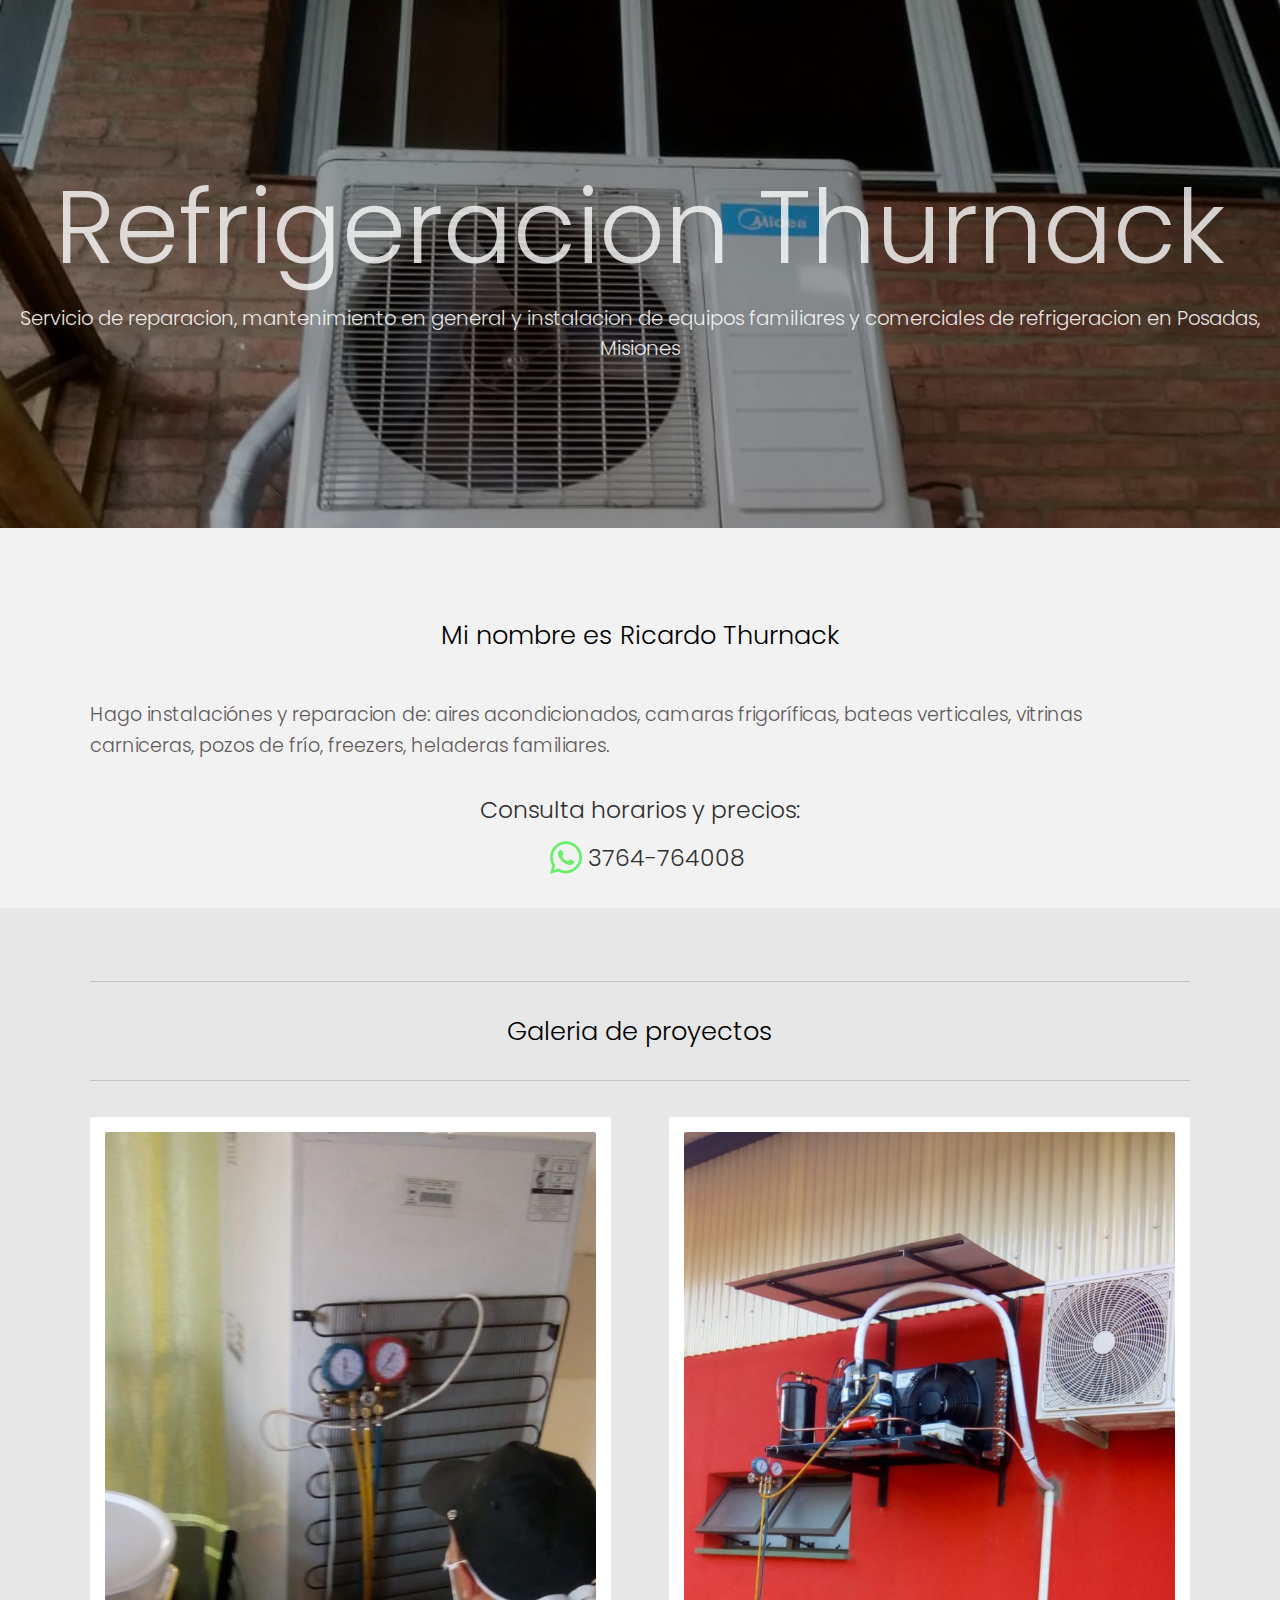
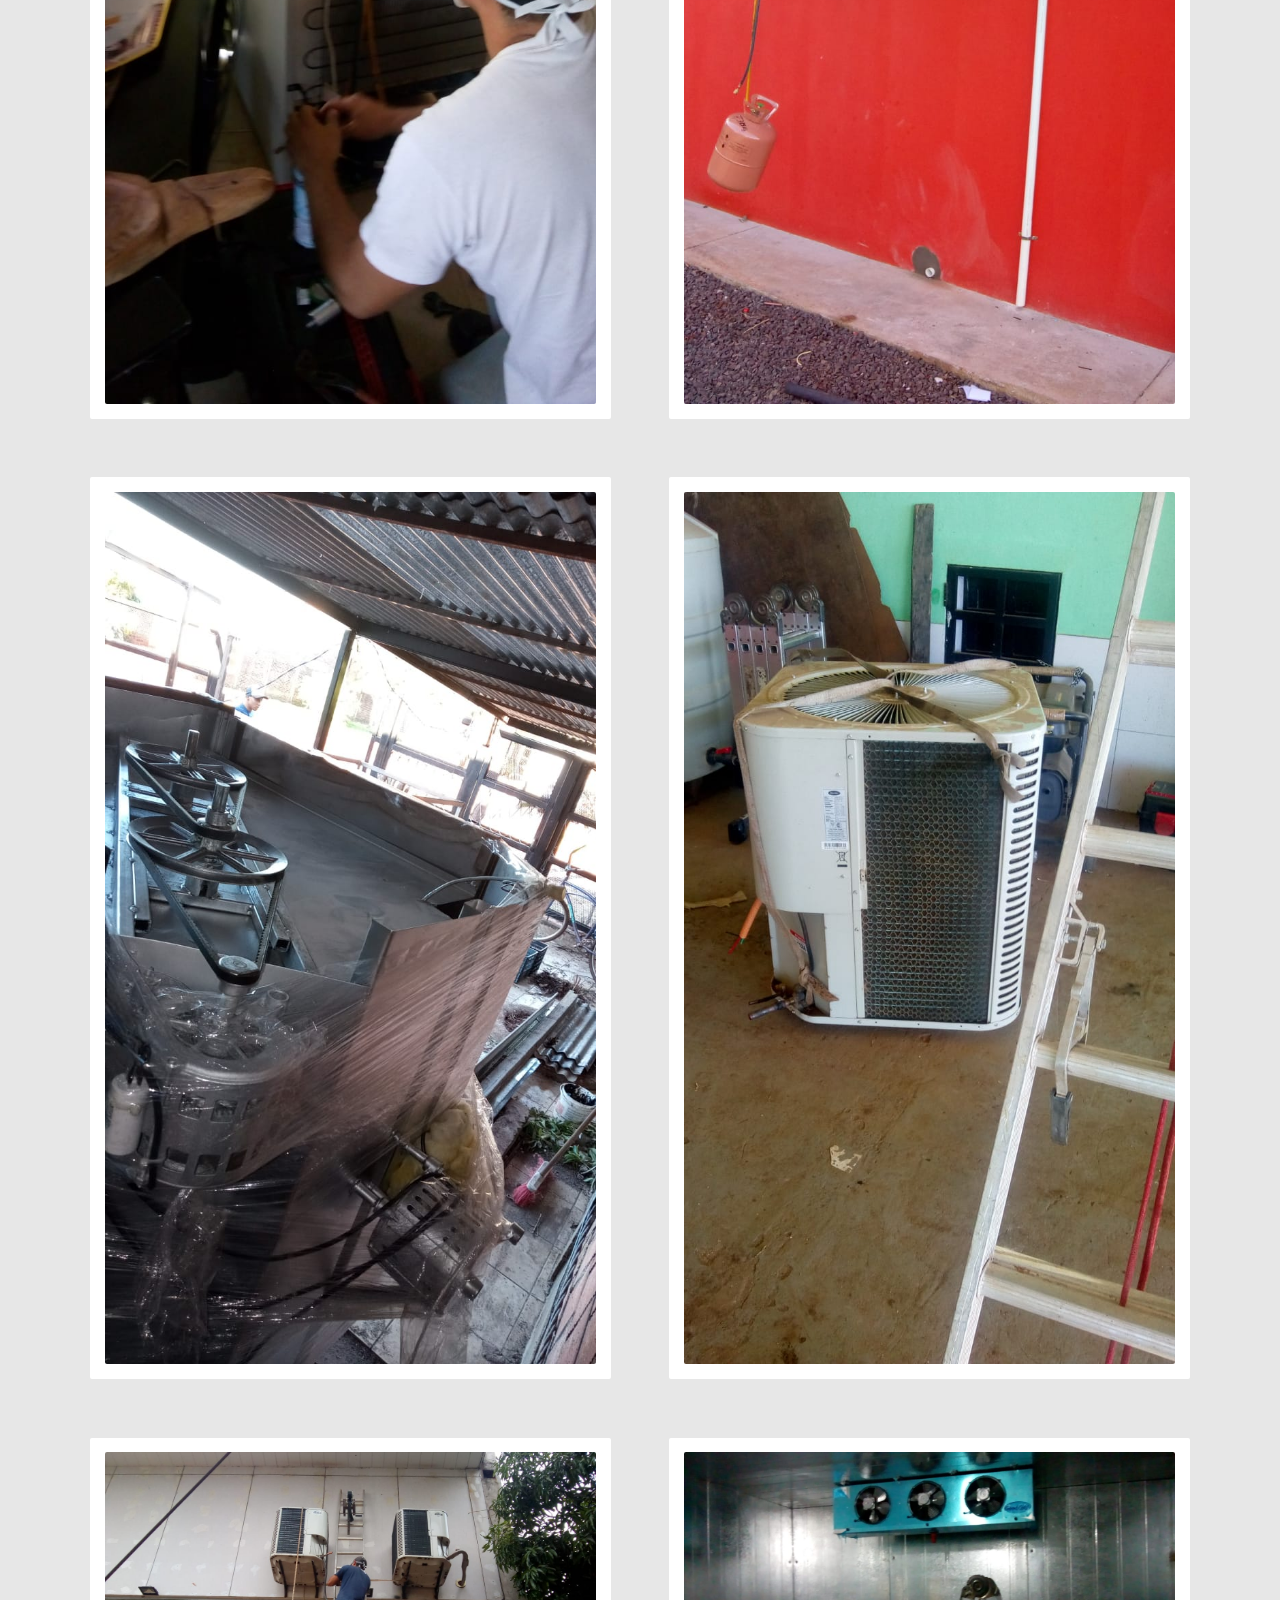
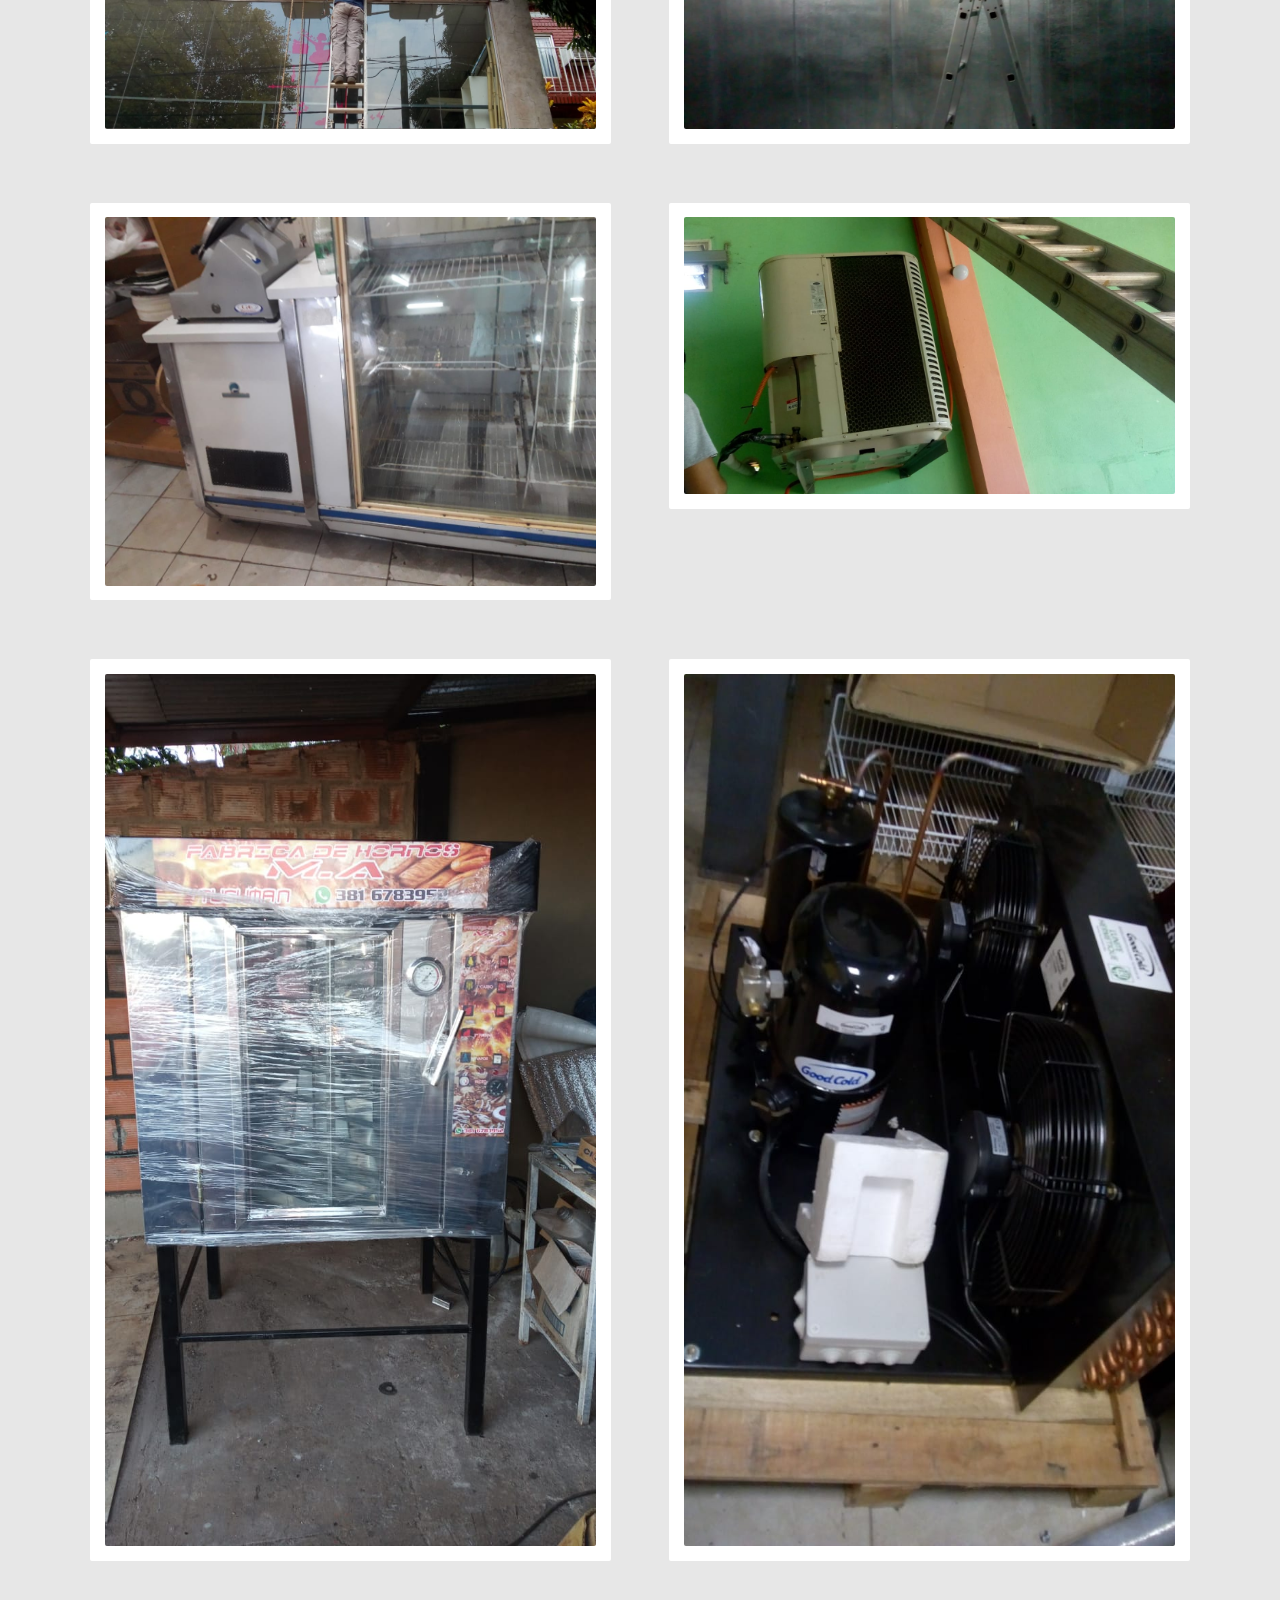
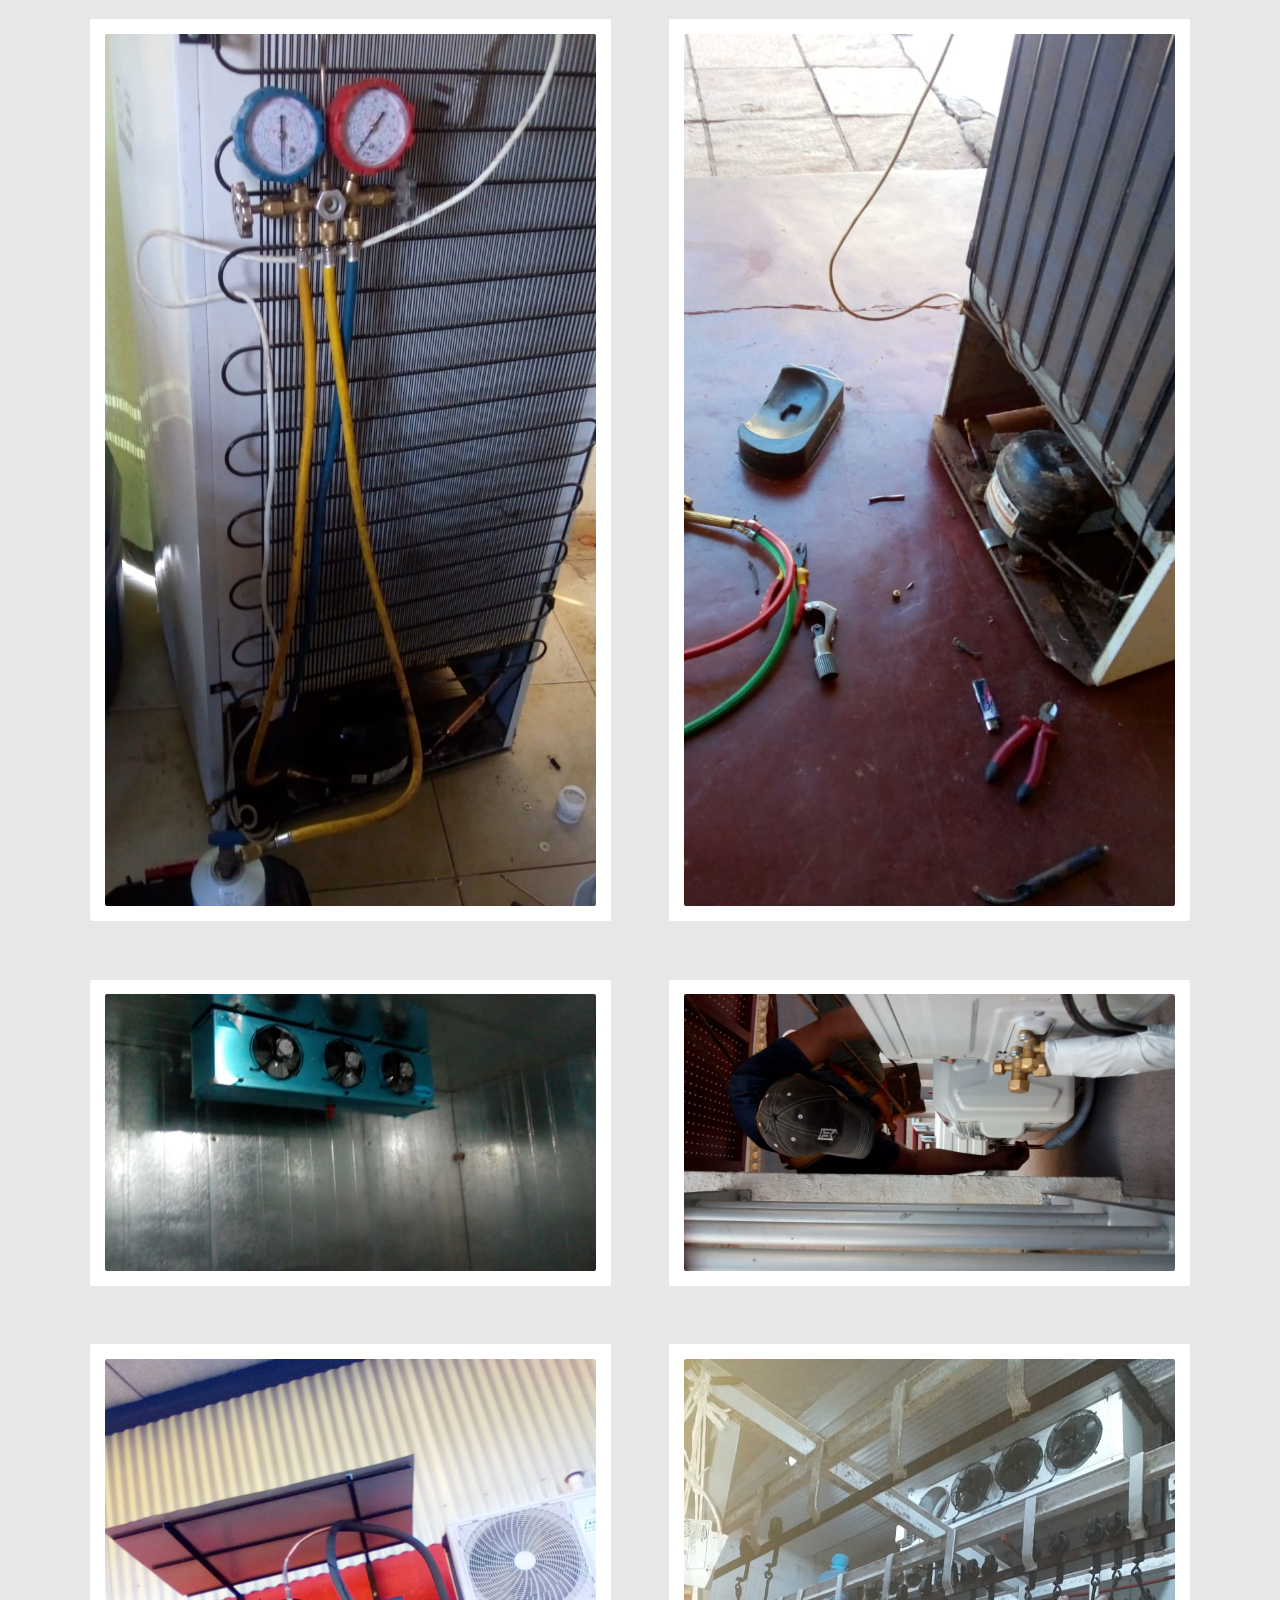
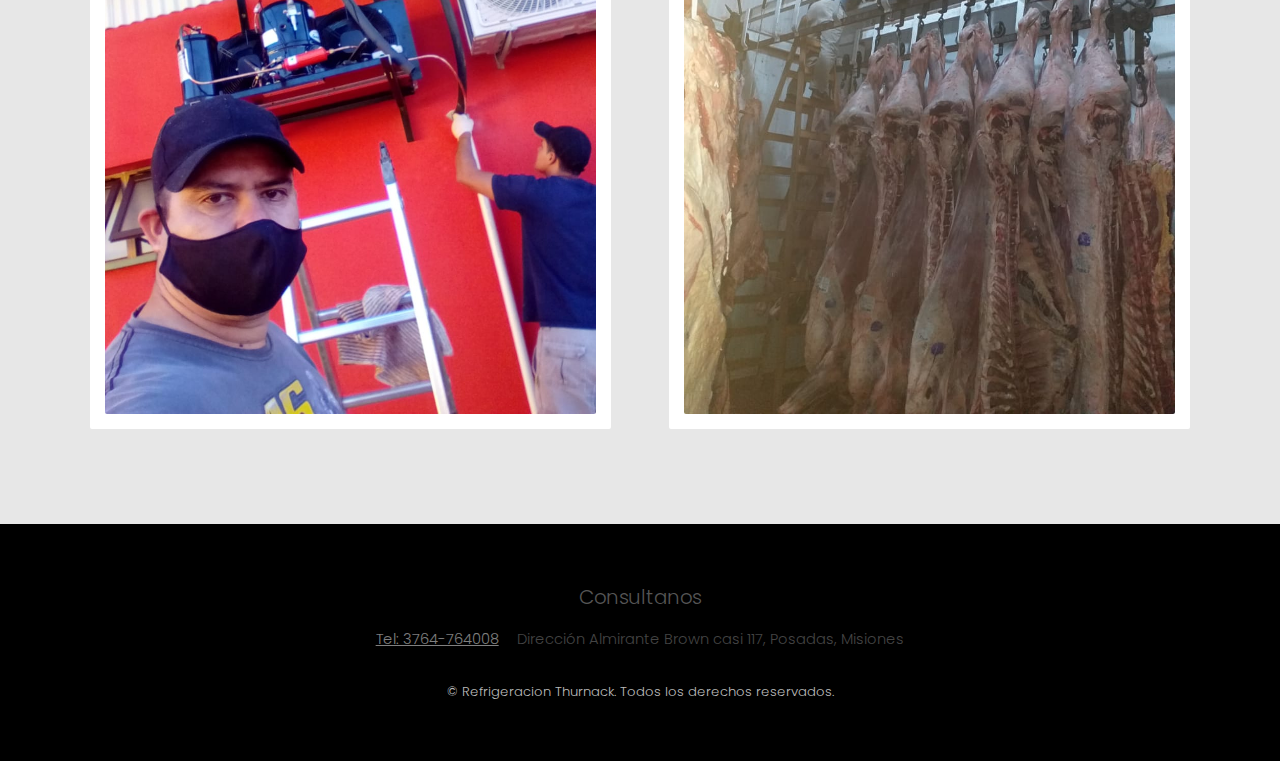
==== index.html @ 6d04e647 "Updated introduction contact styling" ====
<!DOCTYPE HTML>
<html lang="es">

<head>
	<title>Refrigeracion Thurnack - Reparacion de aires acondicionados, freezers, camaras frigorificas y equipos de
		refrigeracion</title>
	<meta charset="utf-8" />
	<meta name="viewport" content="width=device-width, initial-scale=1" />
	<link rel="stylesheet" href="assets/css/main.css" />
</head>

<body>

	<!-- Banner -->
	<section class="banner full">
		<article>
			<div class="inner">
				<header>
					<h2>Refrigeracion Thurnack</h2>
					<h3>Servicio de reparacion, mantenimiento en general y instalacion de equipos familiares y
						comerciales de refrigeracion en Posadas,
						Misiones</h3>
				</header>
			</div>
		</article>
	</section>

	<!-- Introduction -->
	<section id="introduction" class="wrapper style2">
		<div class="inner intro">
			<!-- <h2>¿Quien soy y que hago?</h2> -->
			<h2>Mi nombre es Ricardo Thurnack</h2>
			<p>Hago instalaciónes y reparacion de: aires acondicionados, camaras frigoríficas, bateas
				verticales, vitrinas carniceras, pozos de frío,
				freezers, heladeras familiares.</p>

			<div id="contact-intro">
				<p>Consulta horarios y precios:</p>
				<a href="tel:+54-376-476-4008">
					<img src="images/whatsappgreen.svg" width="32" alt=""> 3764-764008</a>
			</div>
		</div>
	</section>

	<!-- One -->


	<!-- Three -->
	<section id="three" class="wrapper style2">
		<div class="inner">
			<header class="align-center">
				<hr>
				<h2>Galeria de proyectos</h2>
				<hr>
			</header>
			<div class="gallery">

				<div>
					<div class="image fit">
						<img src="images/gallery/2.jpeg" alt="">
					</div>
				</div>

				<div>
					<div class="image fit">
						<img src="images/gallery/10.jpeg" alt="">
					</div>
				</div>

				<div>
					<div class="image fit">
						<img src="images/gallery/1.jpeg" alt="">
					</div>
				</div>

				<div>
					<div class="image fit">
						<img src="images/gallery/6.jpeg" alt="">
					</div>
				</div>

				<div>
					<div class="image fit">
						<img src="images/gallery/3.jpeg" alt="">
					</div>
				</div>

				<div>
					<div class="image fit">
						<img src="images/gallery/4.jpeg" alt="">
					</div>
				</div>

				<div>
					<div class="image fit">
						<img src="images/gallery/5.jpeg" alt="">
					</div>
				</div>

				<div>
					<div class="image fit">
						<img src="images/gallery/9.jpeg" alt="">
					</div>
				</div>

				<div>
					<div class="image fit">
						<img src="images/gallery/7.jpeg" alt="">
					</div>
				</div>

				<div>
					<div class="image fit">
						<img src="images/gallery/12.jpeg" alt="">
					</div>
				</div>

				<div>
					<div class="image fit">
						<img src="images/gallery/13.jpeg" alt="">
					</div>
				</div>

				<div>
					<div class="image fit">
						<img src="images/gallery/14.jpeg" alt="">
					</div>
				</div>

				<div>
					<div class="image fit">
						<img src="images/gallery/11.jpeg" alt="">
					</div>
				</div>

				<div>
					<div class="image fit">
						<img src="images/gallery/16.jpeg" alt="">
					</div>
				</div>

				<div>
					<div class="image fit">
						<img src="images/gallery/15.jpeg" alt="">
					</div>
				</div>

				<div>
					<div class="image fit">
						<img src="images/gallery/8.jpeg" alt="">
					</div>
				</div>

			</div>
		</div>
	</section>


	<!-- Footer -->
	<footer id="footer">
		<div class="container">
			<h3>Consultanos</h3>
			<ul class="icons">
				<li><a href="tel:+54-376-476-4008">Tel: 3764-764008</a></li>
				<!--<li><a href="mailto:email@fakeemail.com">email@fakeemail.com</a></li>-->
				<li>Dirección Almirante Brown casi 117, Posadas, Misiones</li>
			</ul>
		</div>
		<div class="copyright">
			&copy; Refrigeracion Thurnack. Todos los derechos reservados.
		</div>
	</footer>

	<!-- Scripts -->
	<script src="assets/js/jquery.min.js"></script>
	<script src="assets/js/jquery.scrollex.min.js"></script>
	<script src="assets/js/skel.min.js"></script>
	<script src="assets/js/util.js"></script>
	<!-- <script src="assets/js/main.js"></script> -->

</body>

</html>
---- assets/css/main.css ----
@charset "UTF-8";
@import url(https://fonts.googleapis.com/css?family=Poppins:300,400,500,600,700);
a,
article,
body,
center,
div,
footer,
h1,
h2,
h3,
h4,
h5,
h6,
header,
html,
img,
li,
p,
section,
ul {
    margin: 0;
    padding: 0;
    border: 0;
    font-size: 100%;
    font: inherit;
    vertical-align: baseline;
}
article,
footer,
header,
section {
    display: block;
}
body {
    line-height: 1;
}
ul {
    list-style: none;
}
body {
    -webkit-text-size-adjust: none;
}
*,
:after,
:before {
    -moz-box-sizing: border-box;
    -webkit-box-sizing: border-box;
    box-sizing: border-box;
}
.container {
    margin-left: auto;
    margin-right: auto;
}
.container.\31 25\25 {
    width: 100%;
    max-width: 100rem;
    min-width: 80rem;
}
.container.\37 5\25 {
    width: 60rem;
}
.container.\35 0\25 {
    width: 40rem;
}
.container.\32 5\25 {
    width: 20rem;
}
.container {
    width: 80rem;
}
@media screen and (max-width: 1680px) {
    .container.\31 25\25 {
        width: 100%;
        max-width: 100rem;
        min-width: 80rem;
    }
    .container.\37 5\25 {
        width: 60rem;
    }
    .container.\35 0\25 {
        width: 40rem;
    }
    .container.\32 5\25 {
        width: 20rem;
    }
    .container {
        width: 80rem;
    }
}
@media screen and (max-width: 1280px) {
    .container.\31 25\25 {
        width: 100%;
        max-width: 81.25rem;
        min-width: 65rem;
    }
    .container.\37 5\25 {
        width: 48.75rem;
    }
    .container.\35 0\25 {
        width: 32.5rem;
    }
    .container.\32 5\25 {
        width: 16.25rem;
    }
    .container {
        width: 65rem;
    }
}
@media screen and (max-width: 980px) {
    .container.\31 25\25 {
        width: 100%;
        max-width: 112.5%;
        min-width: 90%;
    }
    .container.\37 5\25 {
        width: 67.5%;
    }
    .container.\35 0\25 {
        width: 45%;
    }
    .container.\32 5\25 {
        width: 22.5%;
    }
    .container {
        width: 90%;
    }
}
@media screen and (max-width: 736px) {
    .container.\31 25\25 {
        width: 100%;
        max-width: 112.5%;
        min-width: 90%;
    }
    .container.\37 5\25 {
        width: 67.5%;
    }
    .container.\35 0\25 {
        width: 45%;
    }
    .container.\32 5\25 {
        width: 22.5%;
    }
    .container {
        width: 90% !important;
    }
}
@media screen and (max-width: 480px) {
    .container.\31 25\25 {
        width: 100%;
        max-width: 112.5%;
        min-width: 90%;
    }
    .container.\37 5\25 {
        width: 67.5%;
    }
    .container.\35 0\25 {
        width: 45%;
    }
    .container.\32 5\25 {
        width: 22.5%;
    }
    .container {
        width: 90% !important;
    }
}
body {
    -ms-overflow-style: scrollbar;
}
@media screen and (max-width: 480px) {
    body,
    html {
        min-width: 320px;
    }
}
body {
    background: #fff;
}
html {
    font-size: 13pt;
}
@media screen and (max-width: 1680px) {
    html {
        font-size: 11pt;
    }
}
@media screen and (max-width: 1280px) {
    html {
        font-size: 11pt;
    }
}
@media screen and (max-width: 980px) {
    html {
        font-size: 12pt;
    }
}
@media screen and (max-width: 736px) {
    html {
        font-size: 12pt;
    }
}
@media screen and (max-width: 480px) {
    html {
        font-size: 12pt;
    }
}
body {
    background-color: #fff;
    color: #444;
}
body {
    font-family: Poppins, sans-serif;
    font-weight: 300;
    font-size: 1rem;
    line-height: 1.65;
}
a {
    text-decoration: underline;
}
a:hover {
    text-decoration: none;
}
p {
    margin: 0 0 2rem 0;
}
h1,
h2,
h3,
h4,
h5,
h6 {
    font-weight: 300;
    line-height: 1.5;
    margin: 0 0 1rem 0;
}
h1 a,
h2 a,
h3 a,
h4 a,
h5 a,
h6 a {
    color: inherit;
    text-decoration: none;
}
h2 {
    font-size: 1.75rem;
}
h3 {
    font-size: 1.35rem;
}
h4 {
    font-size: 1.1rem;
}
h5 {
    font-size: 0.9rem;
}
h6 {
    font-size: 0.7rem;
}
hr {
    border: 0;
    border-bottom: solid 1px;
    margin: 2rem 0;
}
.align-center {
    text-align: center;
}
a {
    color: #8a4680;
}
h1,
h2,
h3,
h4,
h5,
h6 {
    color: #555;
}
hr {
    border-bottom-color: rgba(144, 144, 144, 0.25);
}
.box {
    margin-bottom: 2rem;
    background: #fff;
}
.box .image.fit {
    margin: 0;
    border-radius: 0;
}
.box .image.fit img {
    border-radius: 0;
}
.box header h2 {
    margin-bottom: 2rem;
}
.box header p {
    text-transform: uppercase;
    font-size: 0.75rem;
    font-weight: 300;
    margin: 0 0 0.25rem 0;
    padding: 0 0 0.75rem 0;
    letter-spacing: 0.25rem;
}
.box header p:after {
    content: "";
    position: absolute;
    margin: auto;
    right: 0;
    bottom: 0;
    left: 0;
    width: 50%;
    height: 1px;
    background-color: rgba(0, 0, 0, 0.125);
}
.box .content {
    padding: 3rem;
}
.box > :last-child,
.box > :last-child > :last-child,
.box > :last-child > :last-child > :last-child {
    margin-bottom: 0;
}
.box.alt {
    border: 0;
    border-radius: 0;
    padding: 0;
}
@media screen and (max-width: 736px) {
    .box .content {
        padding: 2rem;
    }
}
.box {
    border-color: rgba(144, 144, 144, 0.25);
}
::-webkit-input-placeholder {
    opacity: 1;
}
:-moz-placeholder {
    opacity: 1;
}
::-moz-placeholder {
    opacity: 1;
}
:-ms-input-placeholder {
    opacity: 1;
}
::-webkit-input-placeholder {
    color: #bbb !important;
}
:-moz-placeholder {
    color: #bbb !important;
}
::-moz-placeholder {
    color: #bbb !important;
}
:-ms-input-placeholder {
    color: #bbb !important;
}
.image {
    border-radius: 2px;
    border: 0;
    display: inline-block;
    position: relative;
}
.image img {
    border-radius: 2px;
    display: block;
}
.image.fit {
    display: block;
    margin: 0 0 2rem 0;
    width: 100%;
}
.image.fit img {
    width: 100%;
}
.image.main {
    display: block;
    margin: 0 0 3rem 0;
    width: 100%;
}
.image.main img {
    width: 100%;
}
ul {
    list-style: disc;
    margin: 0 0 2rem 0;
    padding-left: 1rem;
}
ul li {
    padding-left: 0.5rem;
}
ul.alt {
    list-style: none;
    padding-left: 0;
}
ul.alt li {
    border-top: solid 1px;
    padding: 0.5rem 0;
}
ul.alt li:first-child {
    border-top: 0;
    padding-top: 0;
}
ul.icons {
    cursor: default;
    list-style: none;
    padding-left: 0;
}
ul.icons li {
    display: inline-block;
    padding: 0 1rem 0 0;
}
ul.icons li:last-child {
    padding-right: 0;
}
ul.alt li {
    border-top-color: rgba(144, 144, 144, 0.25);
}
header p {
    position: relative;
    margin: 0 0 1.5rem 0;
}
header h2 + p {
    font-size: 1.25rem;
    margin-top: -1rem;
}
header h3 + p {
    font-size: 1.1rem;
    margin-top: -0.8rem;
}
header h4 + p,
header h5 + p,
header h6 + p {
    font-size: 0.9rem;
    margin-top: -0.6rem;
}
header p {
    color: #bbb;
}
.wrapper {
    padding: 6rem 0 4rem 0;
    position: relative;
    margin: 0;
}
#one {
    padding: 4rem 0 4rem 0;
}
#three {
    background-color: #e7e7e7;
    padding-top: 3rem;
}
#introduction.wrapper {
    padding-bottom: 1px;
}
#contact-intro {
    padding-bottom: 2rem;
    font-size: 1.6rem;
    text-align: center;
    color: rgb(48, 46, 46);
}

#contact-intro p{
    color: rgb(48, 46, 46);
    font-size: 1.6rem;
    margin: 0;
}

#contact-intro img{
    margin: 0rem 0 0 1rem;
    position: relative;
    top: 10px;
}

#contact-intro a{
    text-decoration: none;
    color: inherit;

}

#contact-intro a:hover{
    color: dodgerblue;
}

@media screen and (max-width: 600px){
    #contact-intro{font-size: 1.4rem;}
}

@media screen and (max-width: 520px){
    #contact-intro p{font-size: 1.35rem;}
}

@media screen and (max-width: 480px){
    .inner.intro h2{font-size: 1.6rem;}
    #contact-intro p{font-size: 1.3rem;}
}

@media screen and (max-width: 400px){
    .inner.intro h2{font-size: 1.4rem;}
    #contact-intro p{font-size: 1.25rem;}
}

.inner.intro p {
    color: #5f5959;
    font-size: 1.3rem; 
}

@media screen and (max-width: 400px){
.inner.intro p {font-size: 1.15rem; }
}

.inner.intro h2 {
    text-align: center;
    margin-bottom: 3rem;
    color: #000;
}
.wrapper > .inner {
    margin: 0 auto;
    width: 80rem;
    font-size: 18px;
}
.wrapper.style1 {
    background-color: #8a4680;
    color: #e2d1df;
}
.wrapper.style1 a {
    color: #fff;
}
.wrapper.style1 h1,
.wrapper.style1 h2,
.wrapper.style1 h3,
.wrapper.style1 h4,
.wrapper.style1 h5,
.wrapper.style1 h6 {
    color: #fff;
}
.wrapper.style1 hr {
    border-bottom-color: rgba(255, 255, 255, 0.25);
}
.wrapper.style1 .box {
    border-color: rgba(255, 255, 255, 0.25);
}
.wrapper.style1 ::-webkit-input-placeholder {
    color: #d0b5cc !important;
}
.wrapper.style1 :-moz-placeholder {
    color: #d0b5cc !important;
}
.wrapper.style1 ::-moz-placeholder {
    color: #d0b5cc !important;
}
.wrapper.style1 :-ms-input-placeholder {
    color: #d0b5cc !important;
}
.wrapper.style1 ul.alt li {
    border-top-color: rgba(255, 255, 255, 0.25);
}
.wrapper.style1 header p {
    color: #d0b5cc;
}
.wrapper.style2 {
    background-color: #f2f2f2;
    color: #a6a6a6;
}
.wrapper.style2 a {
    color: #8a4680;
}
.wrapper.style2 h1,
.wrapper.style2 h2,
.wrapper.style2 h3,
.wrapper.style2 h4,
.wrapper.style2 h5,
.wrapper.style2 h6 {
    color: #000;
}
.wrapper.style2 hr {
    border-bottom-color: rgba(0, 0, 0, 0.15);
}
.wrapper.style2 .box {
    border-color: rgba(0, 0, 0, 0.15);
}
.wrapper.style2 ::-webkit-input-placeholder {
    color: #999 !important;
}
.wrapper.style2 :-moz-placeholder {
    color: #999 !important;
}
.wrapper.style2 ::-moz-placeholder {
    color: #999 !important;
}
.wrapper.style2 :-ms-input-placeholder {
    color: #999 !important;
}
.wrapper.style2 ul.alt li {
    border-top-color: rgba(0, 0, 0, 0.15);
}
.wrapper.style2 header p {
    color: #999;
}
.wrapper.style3 {
    background-color: #000;
    color: #bfbfbf;
    background-image: url(../../images/bg.jpg);
    background-size: cover;
    background-attachment: fixed;
    background-position: center;
    position: relative;
}
.wrapper.style3 a {
    color: #8a4680;
}
.wrapper.style3 h1,
.wrapper.style3 h2,
.wrapper.style3 h3,
.wrapper.style3 h4,
.wrapper.style3 h5,
.wrapper.style3 h6 {
    color: #fff;
}
.wrapper.style3 hr {
    border-bottom-color: rgba(255, 255, 255, 0.25);
}
.wrapper.style3 .box {
    border-color: rgba(255, 255, 255, 0.25);
}
.wrapper.style3 ::-webkit-input-placeholder {
    color: #999 !important;
}
.wrapper.style3 :-moz-placeholder {
    color: #999 !important;
}
.wrapper.style3 ::-moz-placeholder {
    color: #999 !important;
}
.wrapper.style3 :-ms-input-placeholder {
    color: #999 !important;
}
.wrapper.style3 ul.alt li {
    border-top-color: rgba(255, 255, 255, 0.25);
}
.wrapper.style3 header p {
    color: #999;
}
.wrapper.style3 .inner {
    position: relative;
    z-index: 2;
}
.wrapper.style3 p {
    text-transform: uppercase;
    font-size: 0.75rem;
    font-weight: 300;
    margin: 0 0 0.5rem 0;
    padding: 0 0 1rem 0;
    letter-spacing: 0.25rem;
}
.wrapper.style3 p:after {
    content: "";
    position: absolute;
    margin: auto;
    right: 0;
    bottom: 0;
    left: 0;
    width: 50%;
    height: 1px;
    background-color: rgba(255, 255, 255, 0.5);
}
.wrapper.style3:before {
    -moz-transition: opacity 3s ease;
    -webkit-transition: opacity 3s ease;
    -ms-transition: opacity 3s ease;
    transition: opacity 3s ease;
    -moz-transition-delay: 1.25s;
    -webkit-transition-delay: 1.25s;
    -ms-transition-delay: 1.25s;
    transition-delay: 1.25s;
    content: "";
    display: block;
    background-color: rgba(0, 0, 0, 0.95);
    height: 100%;
    left: 0;
    opacity: 0.75;
    position: absolute;
    top: 0;
    width: 100%;
    z-index: 1;
}
@media screen and (max-width: 1280px) {
    .wrapper > .inner {
        width: 75rem;
    }
}
@media screen and (max-width: 980px) {
    .wrapper > .inner {
        width: 90%;
    }
    .wrapper.style3 {
        background-attachment: scroll;
    }
}
@media screen and (max-width: 736px) {
    .wrapper {
        padding: 3rem 0 1rem 0;
    }
}
.grid-style {
    width: 100%;
    margin: 0 0 2.5rem 0;
    display: -moz-flex;
    display: -webkit-flex;
    display: -ms-flex;
    display: flex;
    -moz-flex-wrap: wrap;
    -webkit-flex-wrap: wrap;
    -ms-flex-wrap: wrap;
    flex-wrap: wrap;
    -moz-align-items: stretch;
    -webkit-align-items: stretch;
    -ms-align-items: stretch;
    align-items: stretch;
}
.grid-style > * {
    -moz-flex-shrink: 1;
    -webkit-flex-shrink: 1;
    -ms-flex-shrink: 1;
    flex-shrink: 1;
    -moz-flex-grow: 0;
    -webkit-flex-grow: 0;
    -ms-flex-grow: 0;
    flex-grow: 0;
}
.grid-style > * {
    width: 50%;
}
.grid-style > * {
    padding: 2rem;
    width: calc(50% + 2rem);
}
.grid-style > :nth-child(-n + 2) {
    padding-top: 0;
}
.grid-style > :nth-last-child(-n + 2) {
    padding-bottom: 0;
}
.grid-style > :nth-child(2n + 1) {
    padding-left: 0;
}
.grid-style > :nth-child(2n) {
    padding-right: 0;
}
.grid-style > :nth-child(2n),
.grid-style > :nth-child(2n + 1) {
    width: calc(50% + 0rem);
}
.grid-style .box {
    margin: 0;
}
@media screen and (max-width: 980px) {
    .grid-style > * {
        width: 100%;
    }
    .grid-style > * {
        padding: 1rem;
        width: calc(50% + 1rem);
    }
    .grid-style > :nth-child(-n + 2) {
        padding-top: 1rem;
    }
    .grid-style > :nth-last-child(-n + 2) {
        padding-bottom: 1rem;
    }
    .grid-style > :nth-child(2n + 1) {
        padding-left: 1rem;
    }
    .grid-style > :nth-child(2n) {
        padding-right: 1rem;
    }
    .grid-style > :nth-child(2n),
    .grid-style > :nth-child(2n + 1) {
        padding: 1rem;
        width: calc(100% + 2rem);
    }
    .grid-style > * {
        padding: 1rem;
        width: calc(100% + 2rem);
    }
    .grid-style > :nth-child(-n + 1) {
        padding-top: 0;
    }
    .grid-style > :nth-last-child(-n + 1) {
        padding-bottom: 0;
    }
    .grid-style > :nth-child(1n + 1) {
        padding-left: 0;
    }
    .grid-style > :nth-child(1n) {
        padding-right: 0;
    }
    .grid-style > :nth-child(1n),
    .grid-style > :nth-child(1n + 1) {
        width: calc(100% + 1rem);
    }
}
.gallery {
    width: 100%;
    margin: 2.5rem 0 2.5rem 0;
    display: -moz-flex;
    display: -webkit-flex;
    display: -ms-flex;
    display: flex;
    -moz-flex-wrap: wrap;
    -webkit-flex-wrap: wrap;
    -ms-flex-wrap: wrap;
    flex-wrap: wrap;
    -moz-align-items: stretch;
    -webkit-align-items: stretch;
    -ms-align-items: stretch;
    align-items: stretch;
}
.gallery > * {
    -moz-flex-shrink: 1;
    -webkit-flex-shrink: 1;
    -ms-flex-shrink: 1;
    flex-shrink: 1;
    -moz-flex-grow: 0;
    -webkit-flex-grow: 0;
    -ms-flex-grow: 0;
    flex-grow: 0;
}
.gallery > * {
    width: 50%;
}
.gallery > * {
    padding: 2rem;
    width: calc(50% + 2rem);
}
.gallery > :nth-child(-n + 2) {
    padding-top: 0;
}
.gallery > :nth-last-child(-n + 2) {
    padding-bottom: 0;
}
.gallery > :nth-child(2n + 1) {
    padding-left: 0;
}
.gallery > :nth-child(2n) {
    padding-right: 0;
}
.gallery > :nth-child(2n),
.gallery > :nth-child(2n + 1) {
    width: calc(50% + 0rem);
}
.gallery .image {
    background: #fff;
    padding: 1rem;
}
.gallery .image.fit {
    margin: 0;
}
@media screen and (max-width: 980px) {
    .gallery > * {
        width: 100%;
    }
    .gallery > * {
        padding: 1rem;
        width: calc(50% + 1rem);
    }
    .gallery > :nth-child(-n + 2) {
        padding-top: 1rem;
    }
    .gallery > :nth-last-child(-n + 2) {
        padding-bottom: 1rem;
    }
    .gallery > :nth-child(2n + 1) {
        padding-left: 1rem;
    }
    .gallery > :nth-child(2n) {
        padding-right: 1rem;
    }
    .gallery > :nth-child(2n),
    .gallery > :nth-child(2n + 1) {
        padding: 1rem;
        width: calc(100% + 2rem);
    }
    .gallery > * {
        padding: 1rem;
        width: calc(100% + 2rem);
    }
    .gallery > :nth-child(-n + 1) {
        padding-top: 0;
    }
    .gallery > :nth-last-child(-n + 1) {
        padding-bottom: 0;
    }
    .gallery > :nth-child(1n + 1) {
        padding-left: 0;
    }
    .gallery > :nth-child(1n) {
        padding-right: 0;
    }
    .gallery > :nth-child(1n),
    .gallery > :nth-child(1n + 1) {
        width: calc(100% + 1rem);
    }
}
@-moz-keyframes reveal-header {
    0% {
        top: -4em;
        opacity: 0;
    }
    100% {
        top: 0;
        opacity: 1;
    }
}
@-webkit-keyframes reveal-header {
    0% {
        top: -4em;
        opacity: 0;
    }
    100% {
        top: 0;
        opacity: 1;
    }
}
@-ms-keyframes reveal-header {
    0% {
        top: -4em;
        opacity: 0;
    }
    100% {
        top: 0;
        opacity: 1;
    }
}
@keyframes reveal-header {
    0% {
        top: -4em;
        opacity: 0;
    }
    100% {
        top: 0;
        opacity: 1;
    }
}
#header {
    background: rgba(0, 0, 0, 0.975);
    color: #a6a6a6;
    cursor: default;
    height: 3.25em;
    left: 0;
    line-height: 3.25em;
    position: fixed;
    text-align: right;
    top: 0;
    width: 100%;
    z-index: 10001;
}
#header > a {
    -moz-transition: color 0.2s ease-in-out;
    -webkit-transition: color 0.2s ease-in-out;
    -ms-transition: color 0.2s ease-in-out;
    transition: color 0.2s ease-in-out;
    display: inline-block;
    padding: 0 0.75em;
    color: inherit;
    text-decoration: none;
    color: #fff;
}
#header > a:hover {
    color: #f2f2f2;
}
#header > a[href="#menu"] {
    text-decoration: none;
    -webkit-tap-highlight-color: transparent;
}
#header > a[href="#menu"]:before {
    content: "";
    -moz-osx-font-smoothing: grayscale;
    -webkit-font-smoothing: antialiased;
    font-family: FontAwesome;
    font-style: normal;
    font-weight: 400;
    text-transform: none !important;
}
#header > a[href="#menu"]:before {
    margin: 0 0.5em 0 0;
}
#header > a + a[href="#menu"]:last-child {
    border-left: solid 1px rgba(0, 0, 0, 0.15);
    padding-left: 1.25em;
    margin-left: 0.5em;
}
#header > a:last-child {
    padding-right: 1.25em;
}
@media screen and (max-width: 736px) {
    #header > a {
        padding: 0 0.5em;
    }
    #header > a + a[href="#menu"]:last-child {
        padding-left: 1em;
        margin-left: 0.25em;
    }
    #header > a:last-child {
        padding-right: 1em;
    }
}
#header.alt {
    -moz-animation: none;
    -webkit-animation: none;
    -ms-animation: none;
    animation: none;
    background-color: transparent;
    box-shadow: none;
    overflow: hidden;
    position: absolute;
    top: 1.5em;
}
#header.alt h1 {
    left: 2.5em;
}
@media screen and (max-width: 980px) {
    #header {
        height: 44px;
        line-height: 44px;
    }
    #header > h1 {
        left: 1em;
    }
    #header > h1 a {
        font-size: 1em;
    }
}
@media screen and (max-width: 480px) {
    #header {
        min-width: 320px;
    }
}
.banner {
    background-color: #8a4680;
    color: #e2d1df;
    padding: 8em 0;
    position: relative;
}
.banner a {
    color: #fff;
}
.banner h1,
.banner h2,
.banner h3,
.banner h4,
.banner h5,
.banner h6 {
    color: #fff;
}
.banner hr {
    border-bottom-color: rgba(255, 255, 255, 0.25);
}
.banner.full {
    padding: 0;
    min-height: 100vh;
    height: 100vh !important;
}
.banner > article {
    background-attachment: fixed;
    background-position: center;
    background-repeat: no-repeat;
    background-size: cover;
    background-image: url(../../images/gallery/17.jpeg);
    height: 100%;
    left: 0;
    position: absolute;
    text-align: center;
    top: 0;
    width: 100%;
    z-index: 0;
}
.banner > article:after {
    content: "";
    display: block;
    width: 100%;
    height: 100%;
    position: absolute;
    top: 0;
    left: 0;
    background: #000;
    opacity: 0.35;
}
.banner > article .inner {
    position: relative;
    display: inline-block;
    vertical-align: middle;
    z-index: 1;
    top: 50%;
    transform: perspective(1px) translateY(-50%);
}
.banner > article .inner > :last-child {
    margin-bottom: 0;
}
.banner > article h2 {
    font-size: 7rem;
    margin-bottom: 0;
    color: rgba(255, 255, 255, 0.788);
    font-weight: 300;
}

.banner > article h3{
    color: rgba(255, 255, 255, 0.884);
}

.banner > article h2:after {
    display: none;
}
.banner > article p {
    color: rgba(255, 255, 255, 0.65);
    text-transform: uppercase;
    font-size: 1rem;
    font-weight: 300;
    margin: 0;
    padding-bottom: 1.75rem;
    letter-spacing: 0.25rem;
}
.banner > article p:after {
    content: "";
    position: absolute;
    margin: auto;
    right: 0;
    bottom: 0;
    left: 0;
    width: 50%;
    height: 1px;
    background-color: rgba(255, 255, 255, 0.65);
}
.banner > article a {
    color: #fff;
    text-decoration: none;
}
@media screen and (max-width: 1280px) {
    .banner.full {
        padding: 0;
        min-height: 36rem;
        height: 36rem !important;
    }
}
@media screen and (max-width: 980px) {
    .banner.full {
        padding: 0;
        min-height: 24rem;
        height: 24rem !important;
    }
    .banner > article {
        background-attachment: scroll;
    }
    .banner > article h2 {
        font-size: 4em;
    }
}
@media screen and (max-width: 736px) {
    .banner > article .inner {
        width: 90%;
    }
    .banner > article p {
        margin-bottom: 1rem;
    }
    .banner > article h2 {
        font-size: 3.5em;
    }
}
@media screen and (max-width: 700px) {
    .banner > article h2 {
        font-size: 3em;
    }
    .banner > article h3 {
        font-size: 1.1rem;
    }
}
@media screen and (max-width: 600px) {
    .banner > article h2 {
        font-size: 2.6em;
    }
}
@media screen and (max-width: 540px) {
    .banner > article h2 {
        font-size: 2.4em;
    }
    .banner > article h3 {
        font-size: 1rem;
    }
}
#main {
    padding: 4rem 0 2rem 0;
}
@media screen and (max-width: 736px) {
    #main {
        padding: 3rem 0 1rem 0;
    }
}
#footer {
    padding: 4rem 0 2rem 0;
    background: #000;
    text-align: center;
}
#footer a {
    color: rgba(255, 255, 255, 0.5);
}
#footer a:hover {
    color: #fff;
}
#footer .copyright {
    color: #bbb;
    font-size: 0.9rem;
    margin: 0 0 2rem 0;
    padding: 0;
    text-align: center;
}
@media screen and (max-width: 736px) {
    #footer {
        padding: 3rem 0 1rem 0;
    }
}
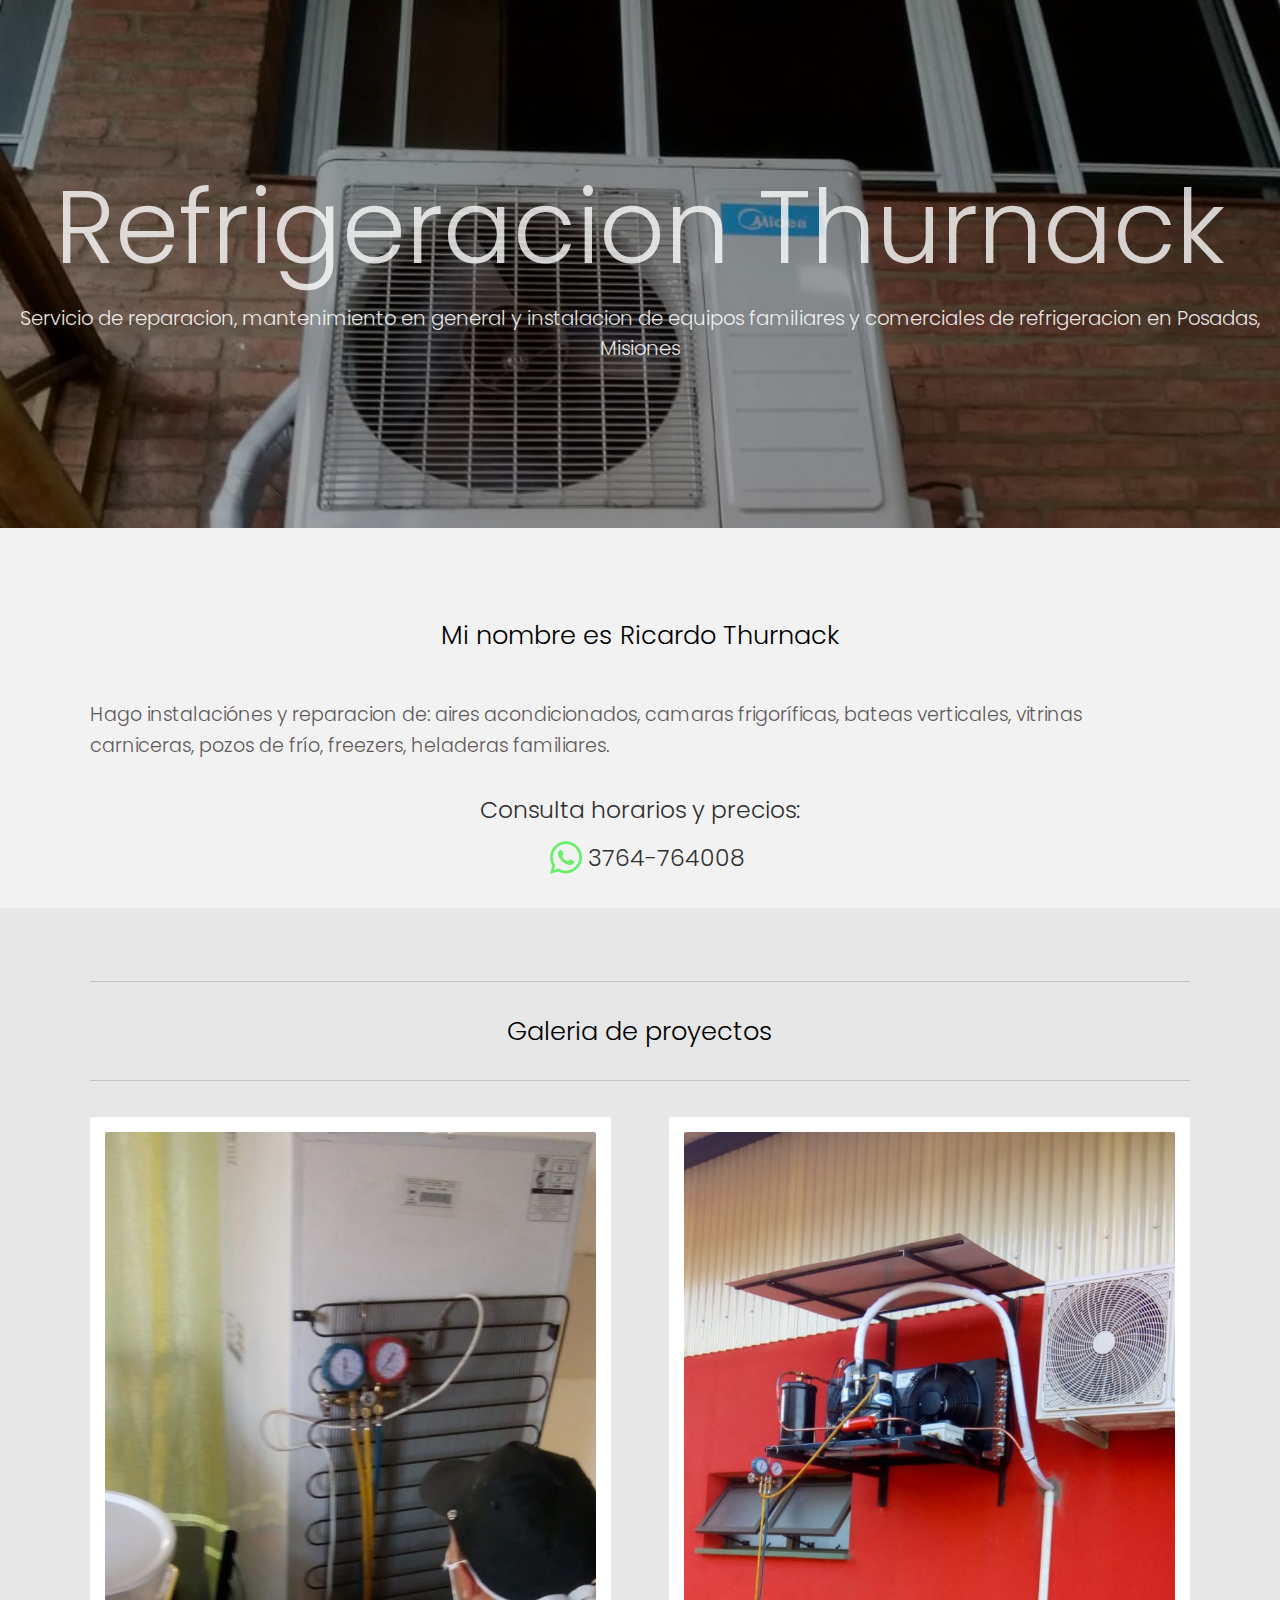
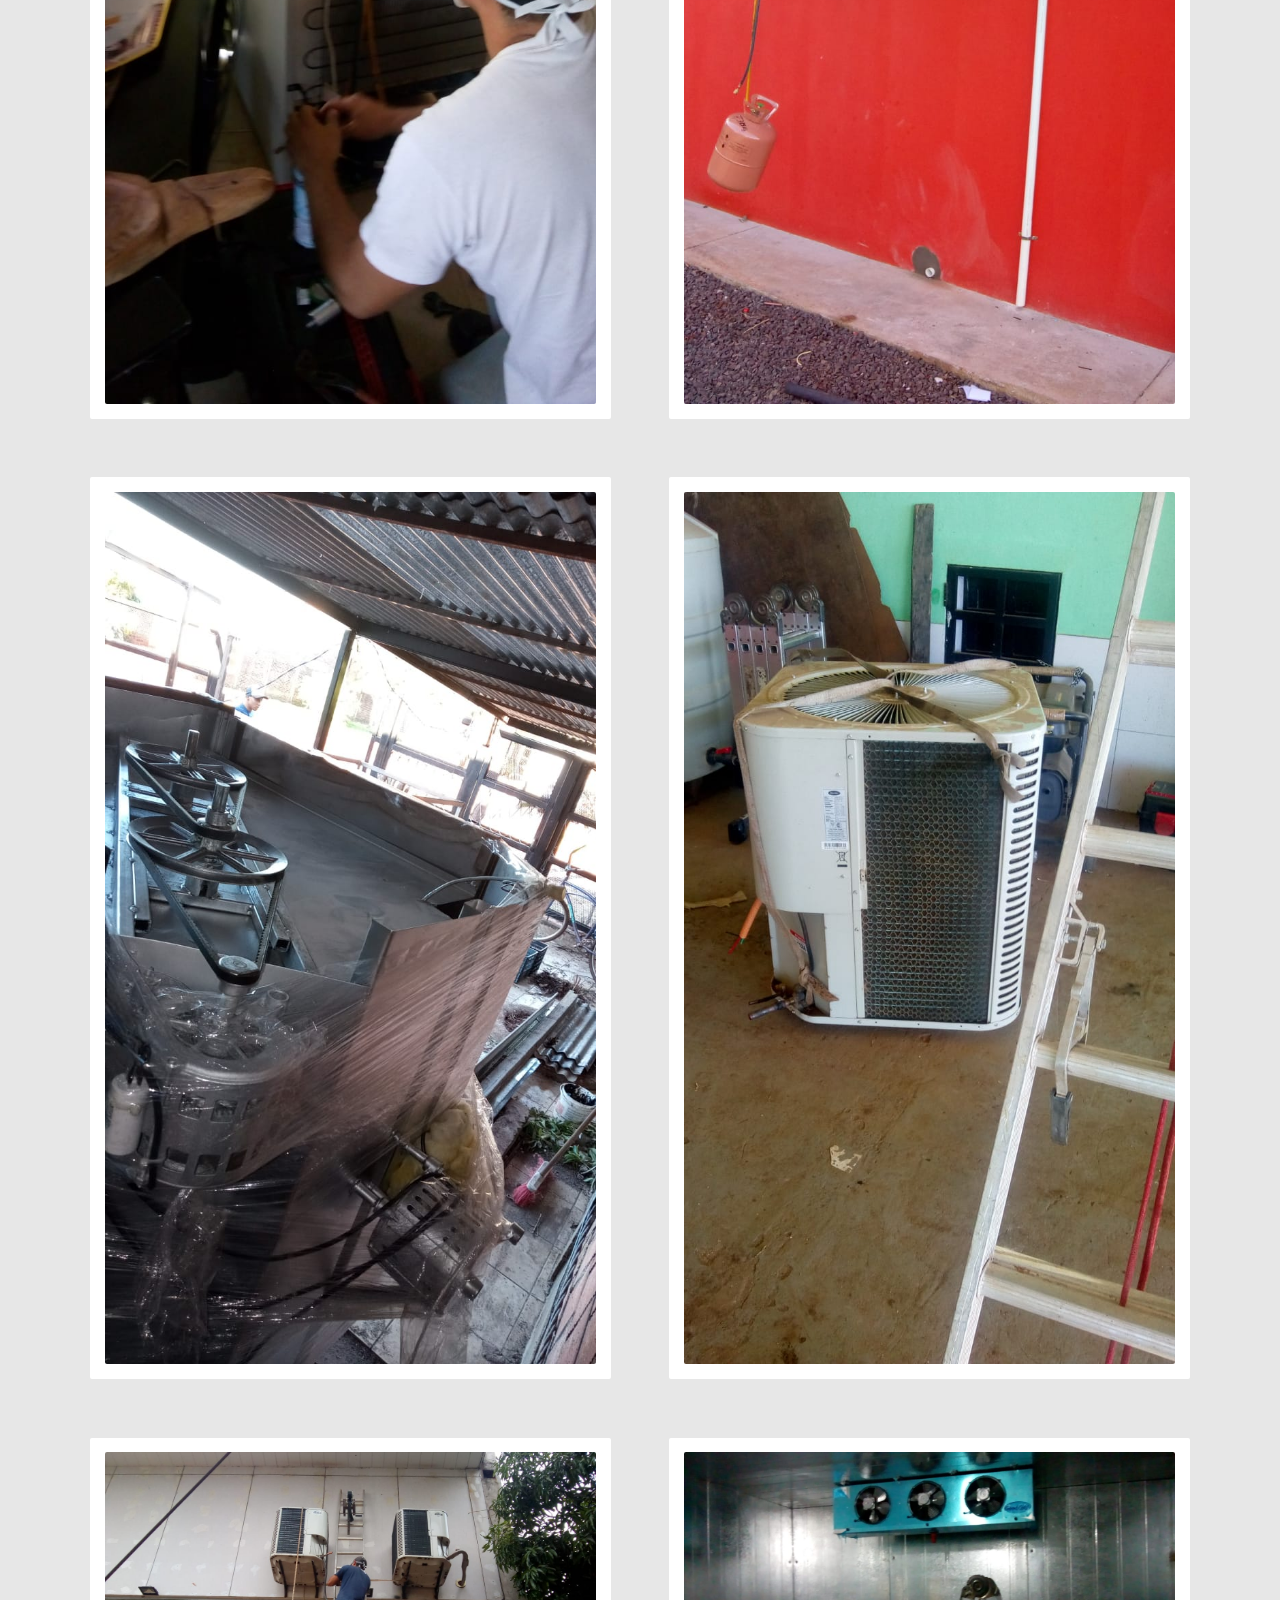
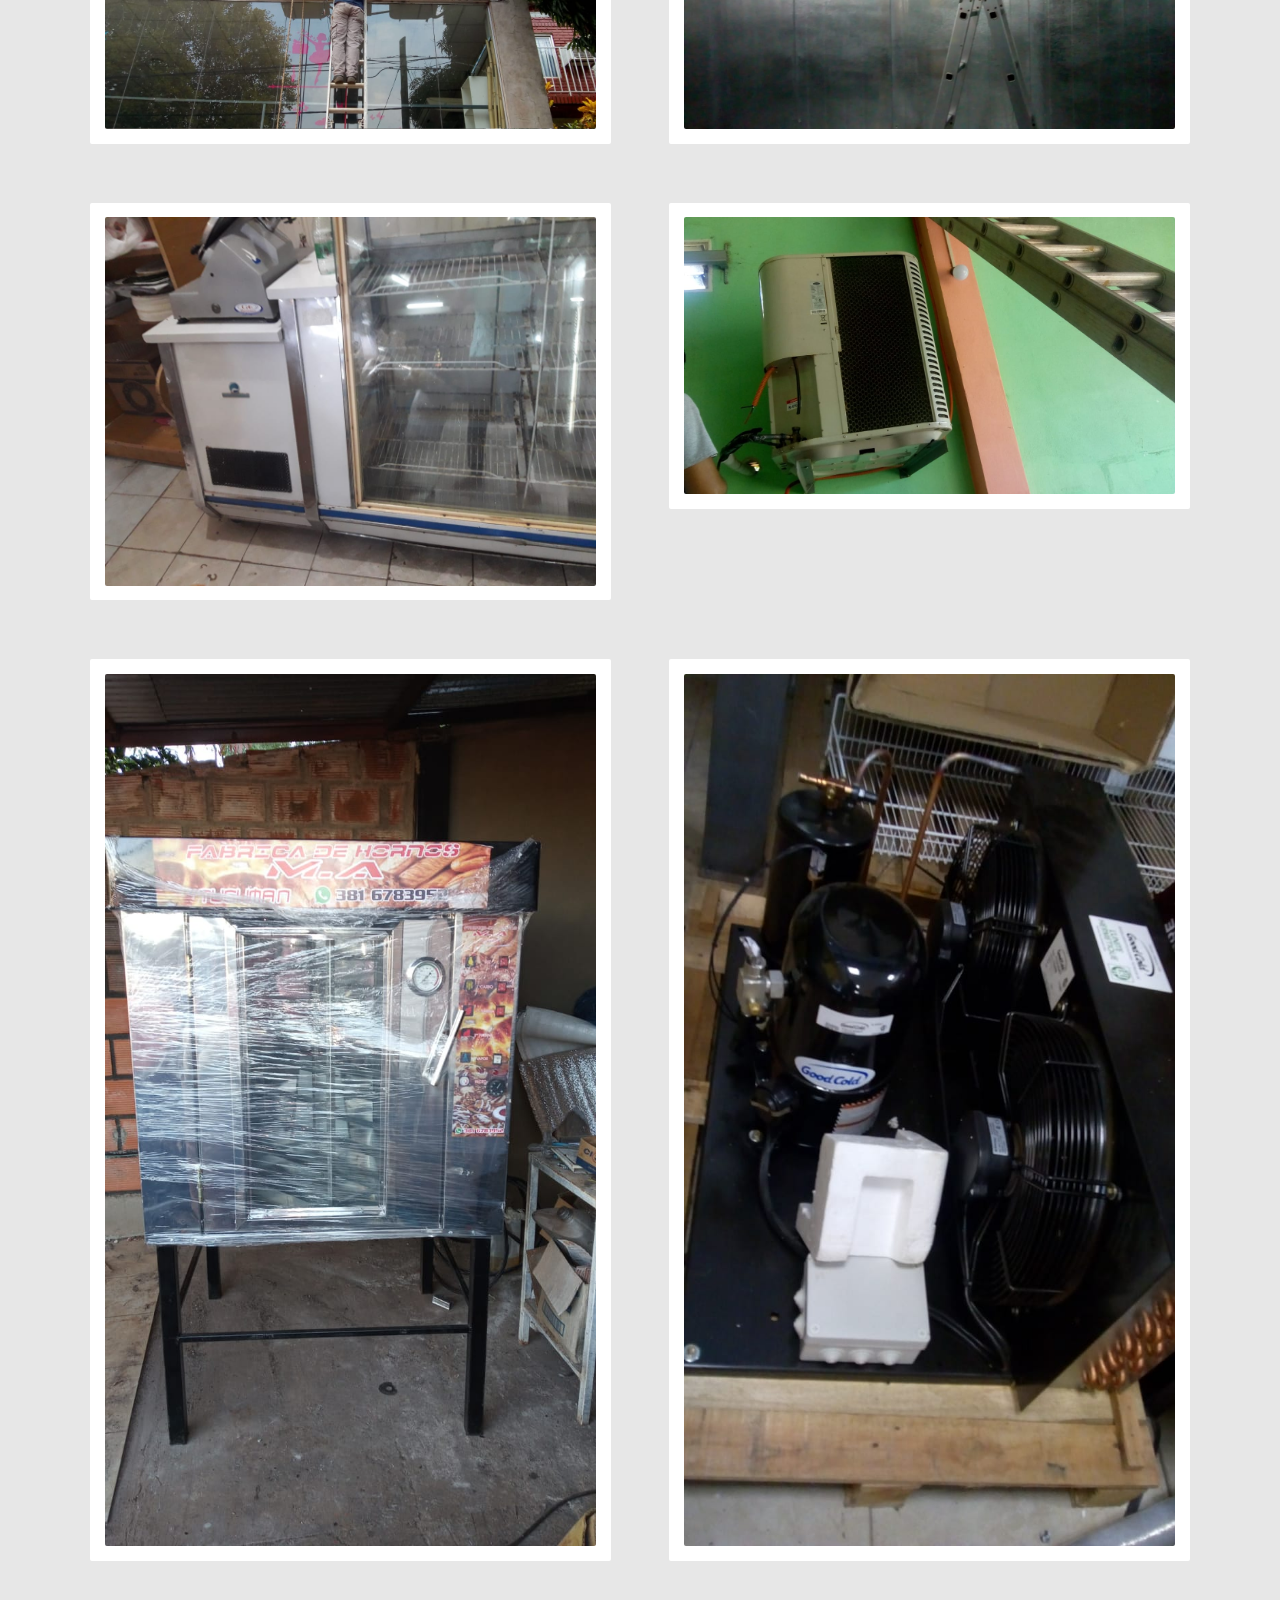
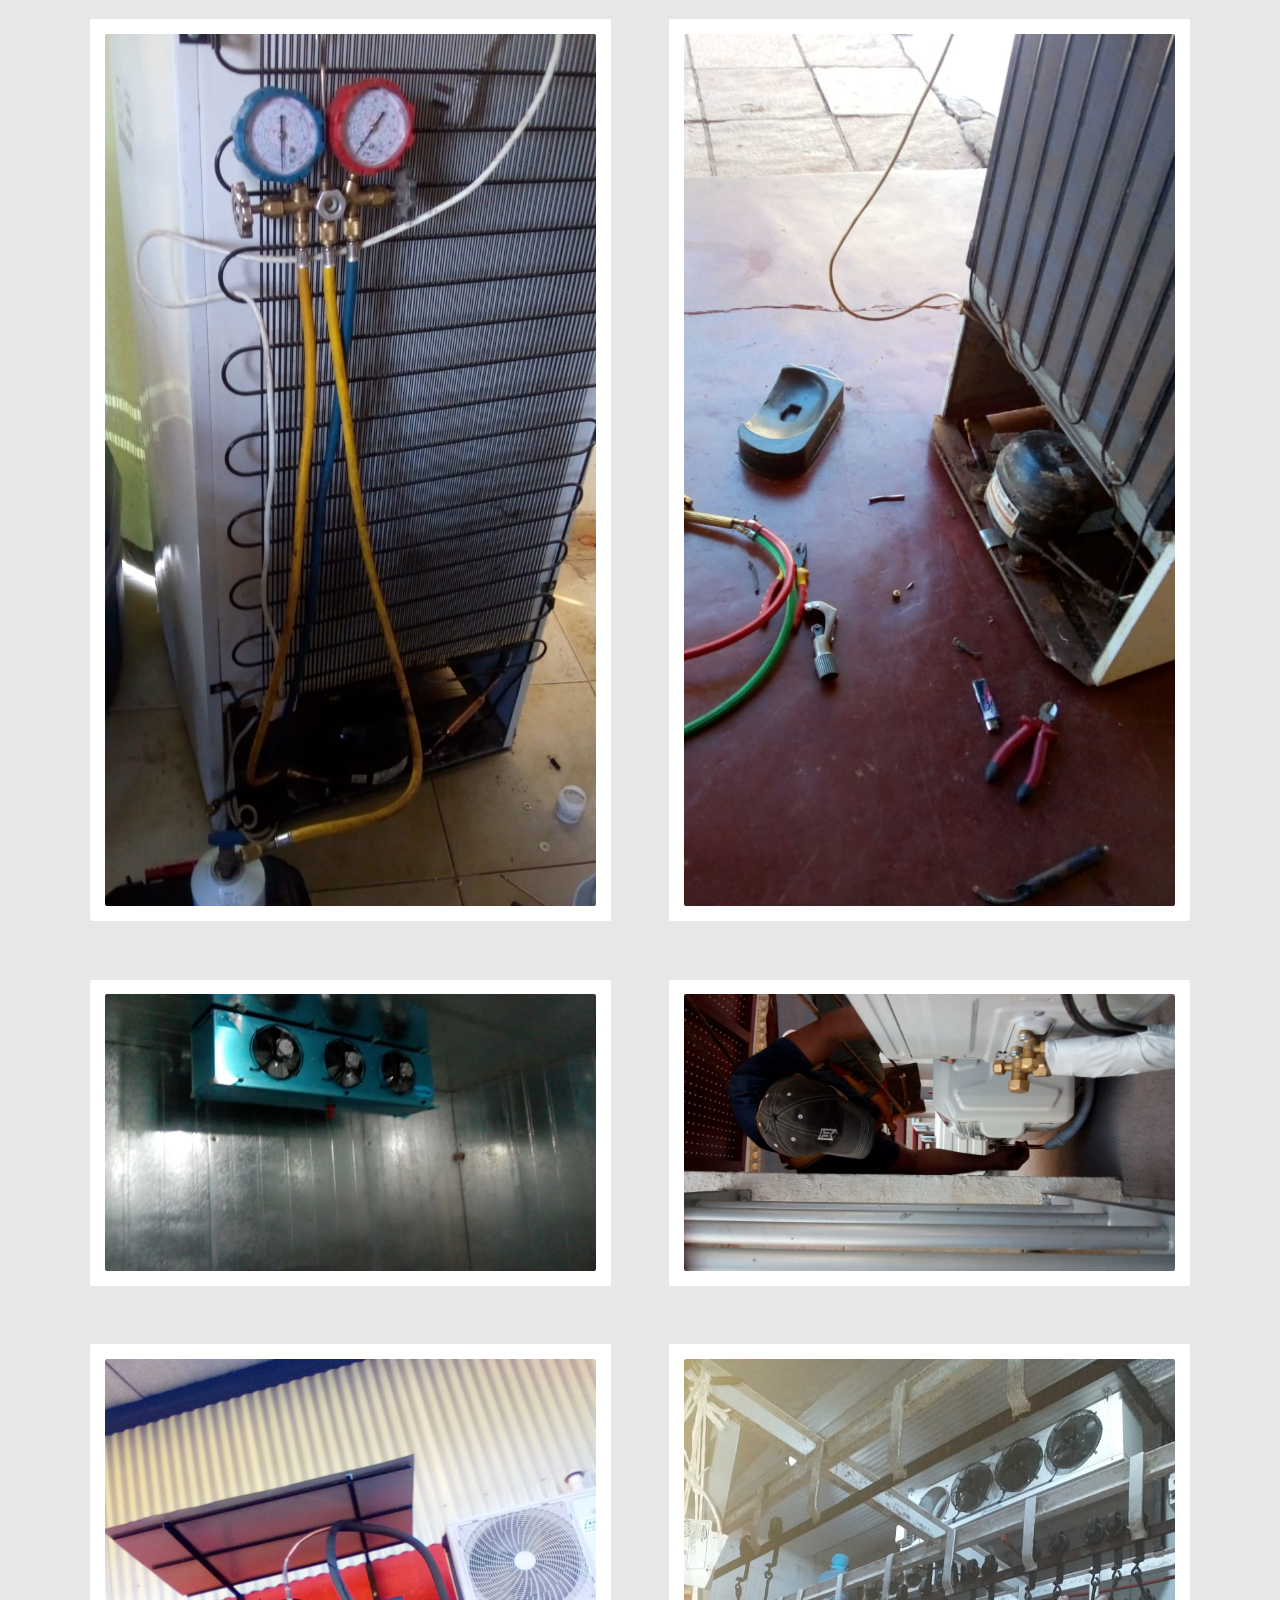
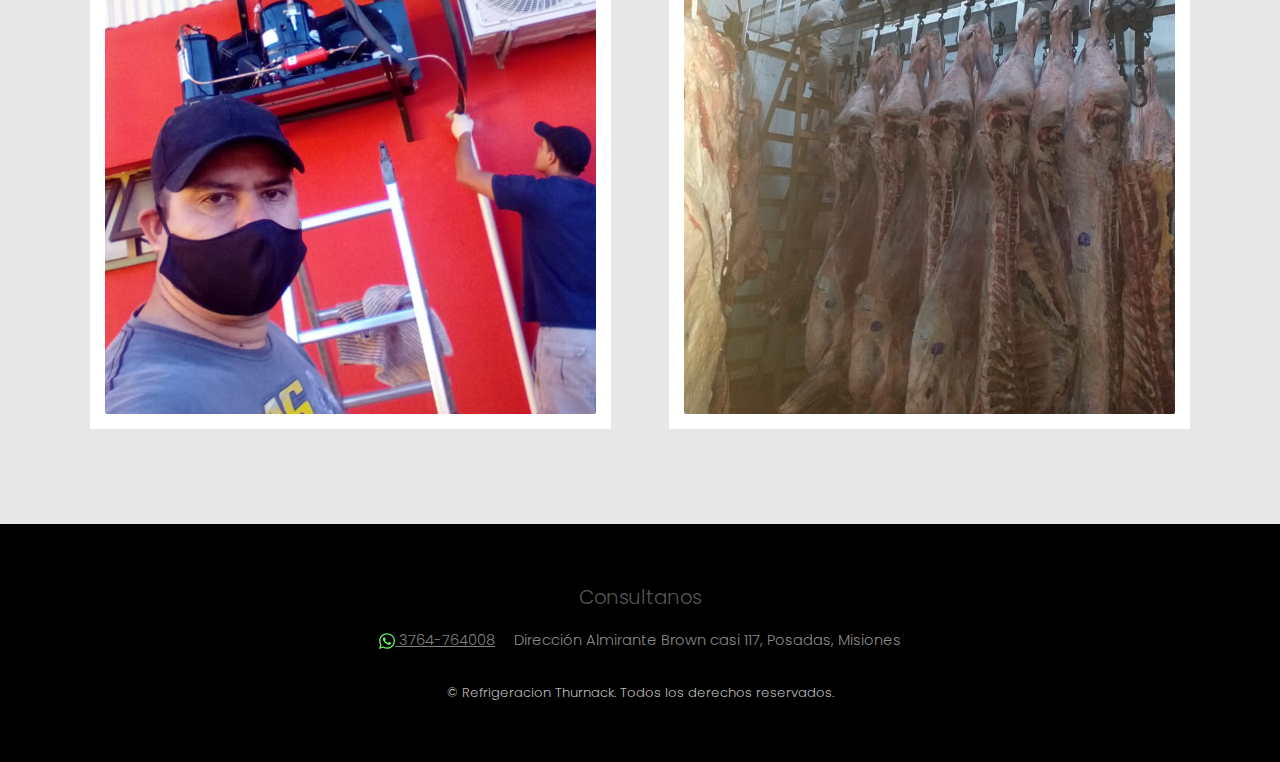
==== commit 2bb79fa5: "Updated phone anchors to use whatsapp api" ====
--- a/index.html
+++ b/index.html
@@ -36,8 +36,9 @@
 
 			<div id="contact-intro">
 				<p>Consulta horarios y precios:</p>
-				<a href="tel:+54-376-476-4008">
-					<img src="images/whatsappgreen.svg" width="32" alt=""> 3764-764008</a>
+				<a href="https://api.whatsapp.com/send?phone=543764764008">
+					<img src="images/whatsappgreen.svg" width="32" alt=""> 3764-764008
+				</a>
 			</div>
 		</div>
 	</section>
@@ -161,7 +162,11 @@
 		<div class="container">
 			<h3>Consultanos</h3>
 			<ul class="icons">
-				<li><a href="tel:+54-376-476-4008">Tel: 3764-764008</a></li>
+				<li>
+					<a href="https://api.whatsapp.com/send?phone=543764764008"> <img src="images/whatsappgreen.svg"
+							width="16" alt=""> 3764-764008
+					</a>
+				</li>
 				<!--<li><a href="mailto:email@fakeemail.com">email@fakeemail.com</a></li>-->
 				<li>Dirección Almirante Brown casi 117, Posadas, Misiones</li>
 			</ul>
--- a/assets/css/main.css
+++ b/assets/css/main.css
@@ -1214,6 +1214,15 @@
     padding: 0;
     text-align: center;
 }
+
+footer a img{
+    position: relative;
+    top: 5px;
+}
+
+#footer .icons li{
+    color: rgb(139, 137, 137);
+}
 @media screen and (max-width: 736px) {
     #footer {
         padding: 3rem 0 1rem 0;
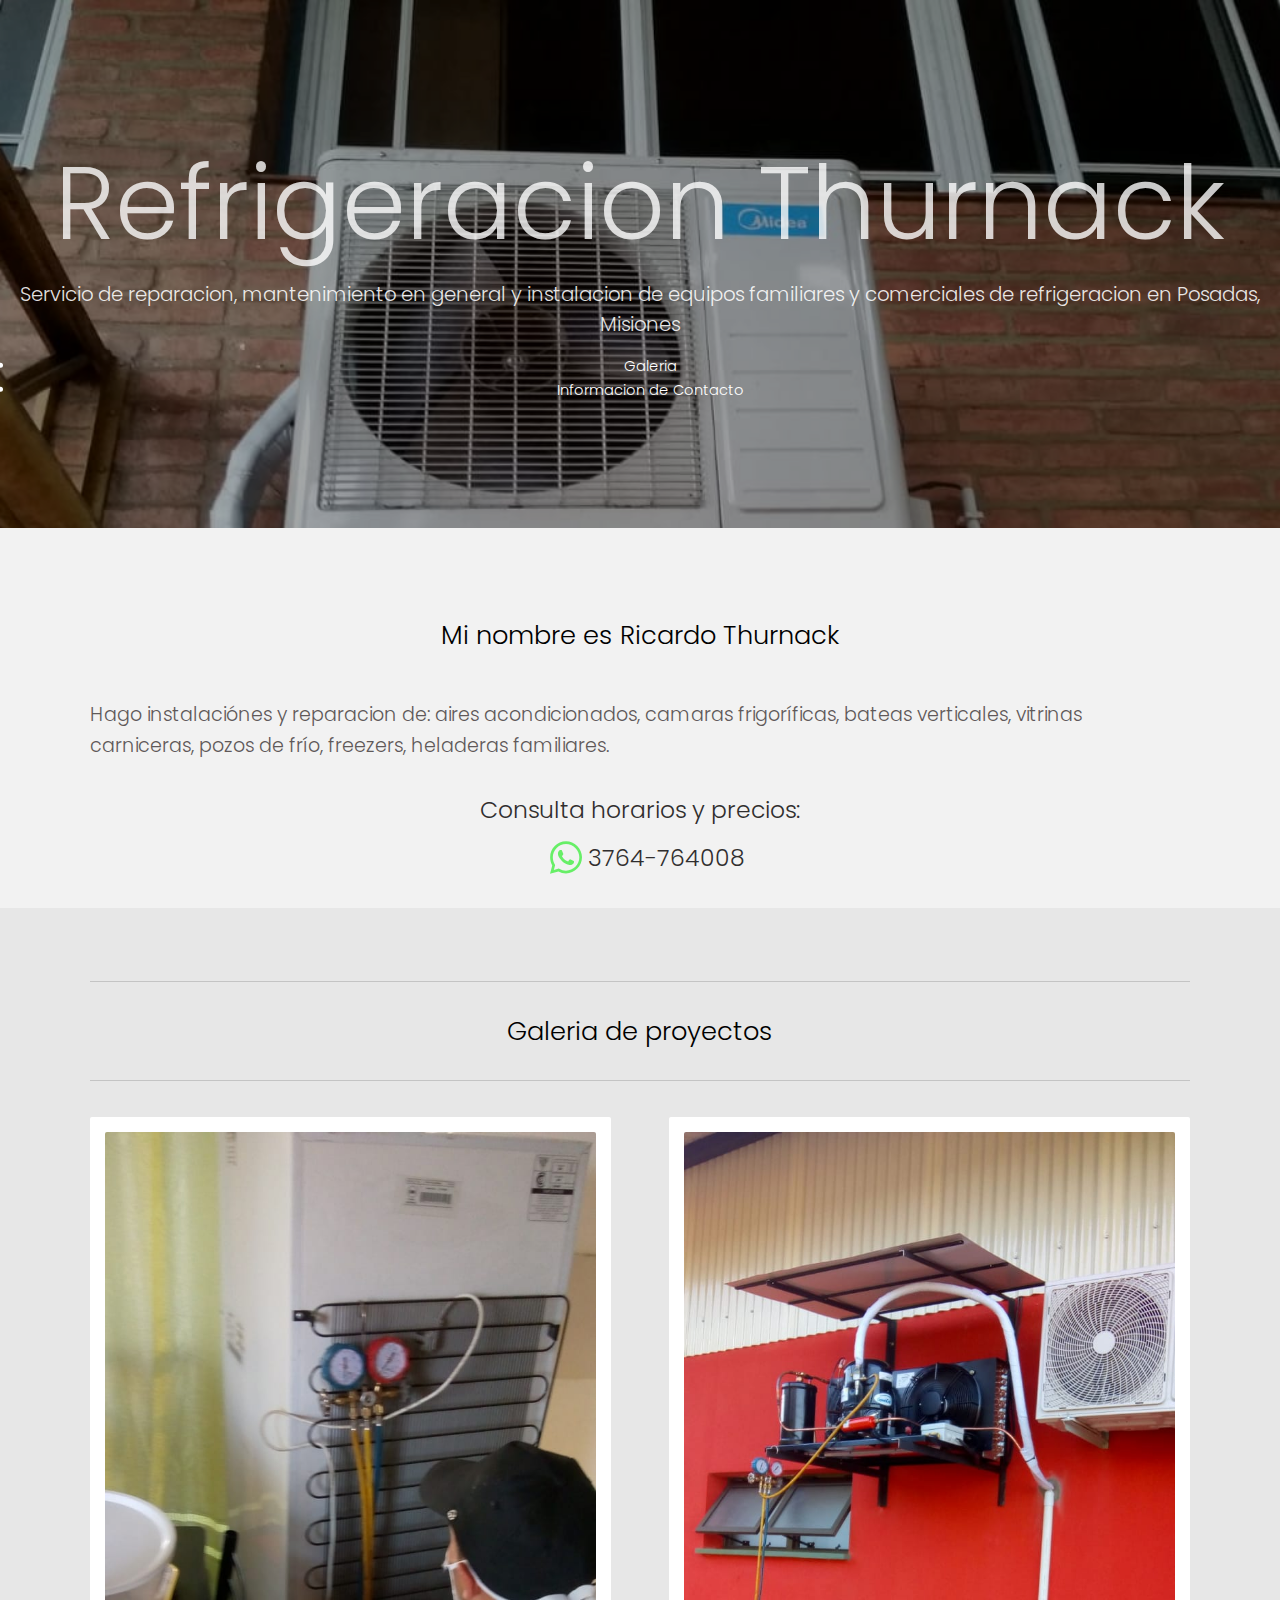
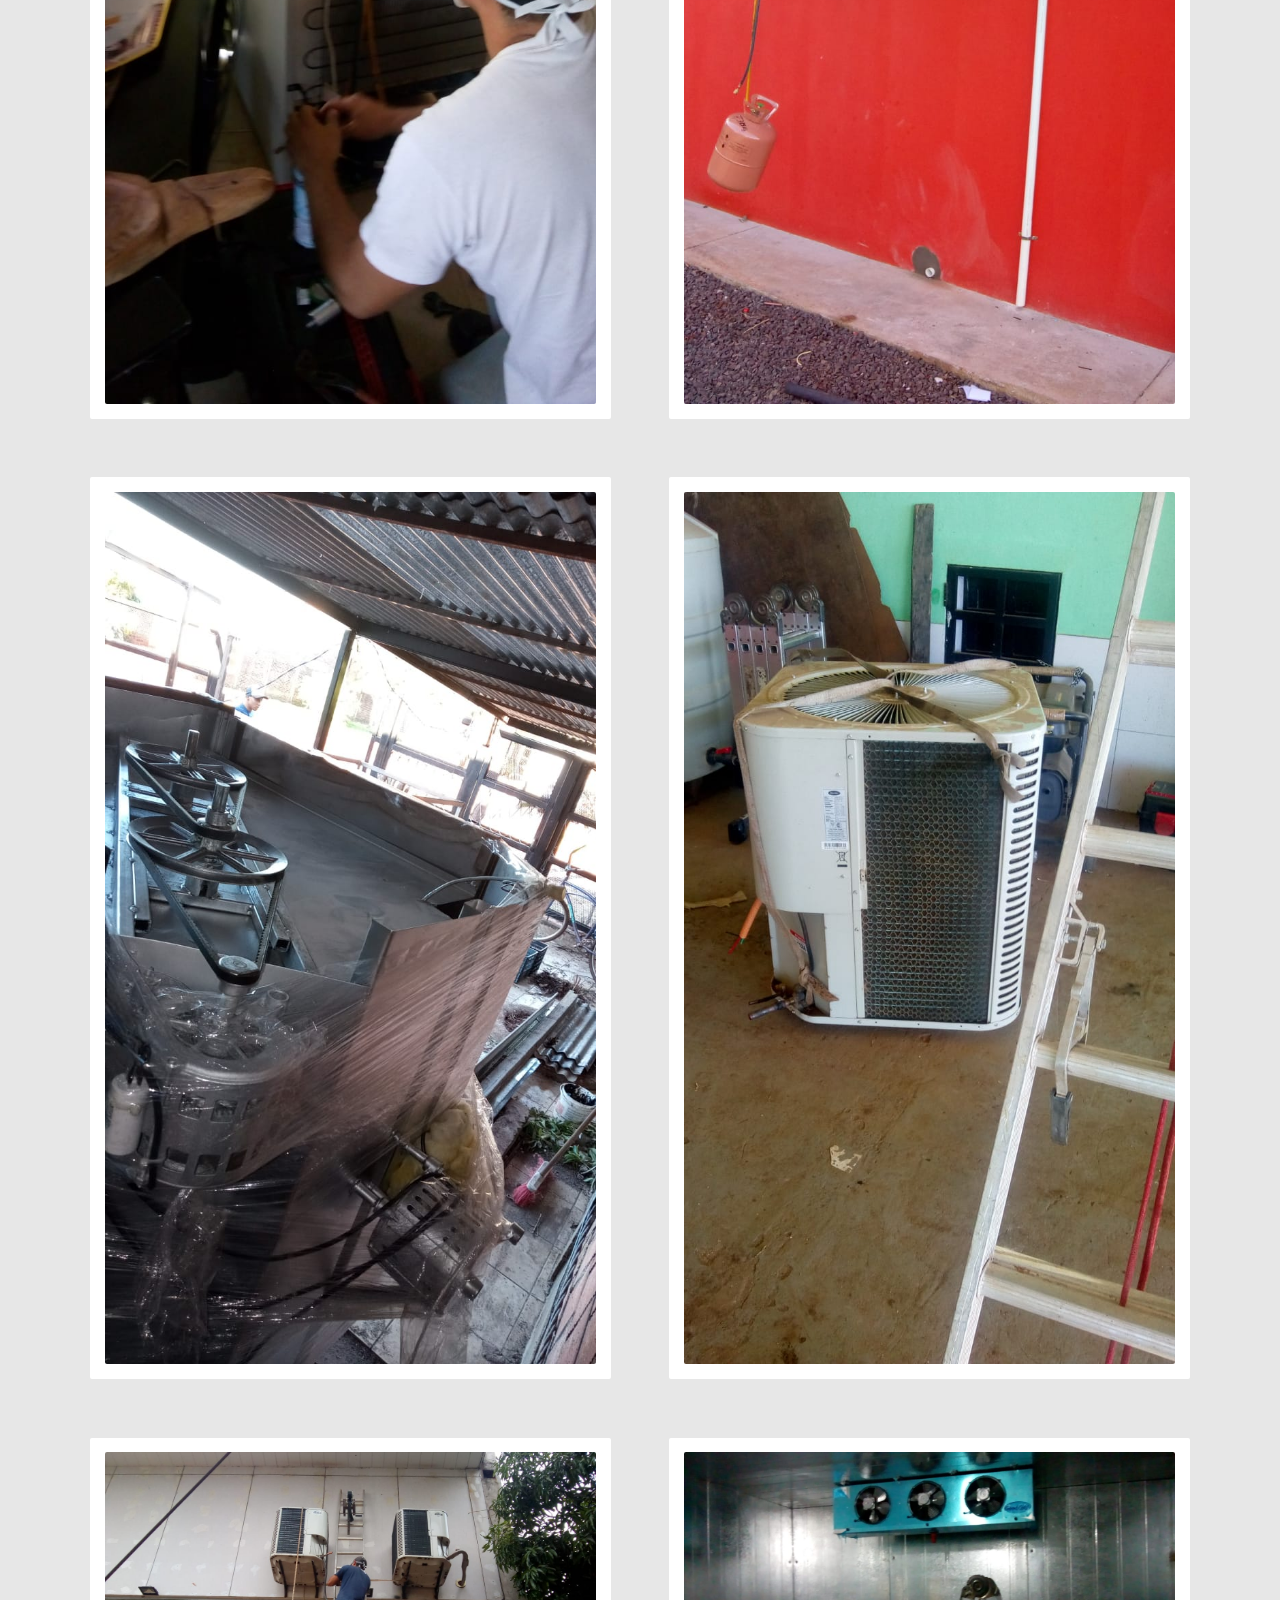
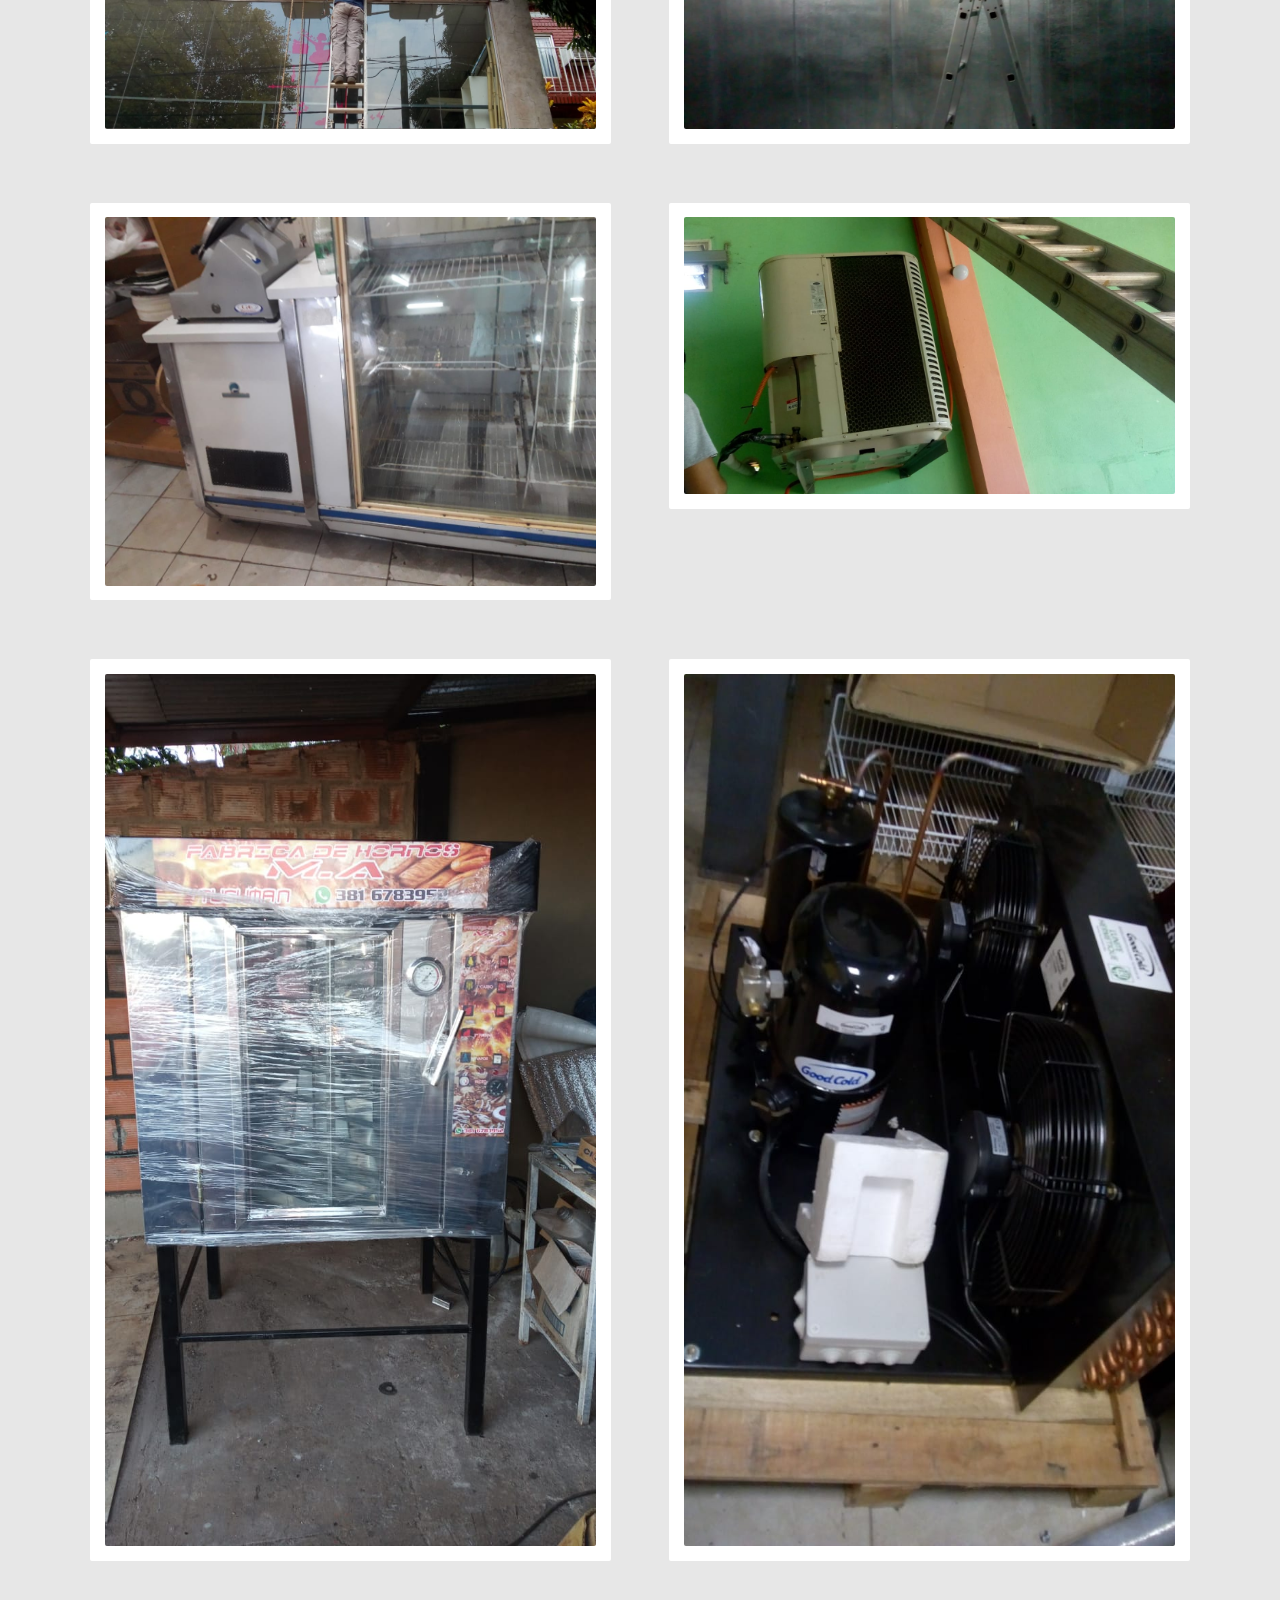
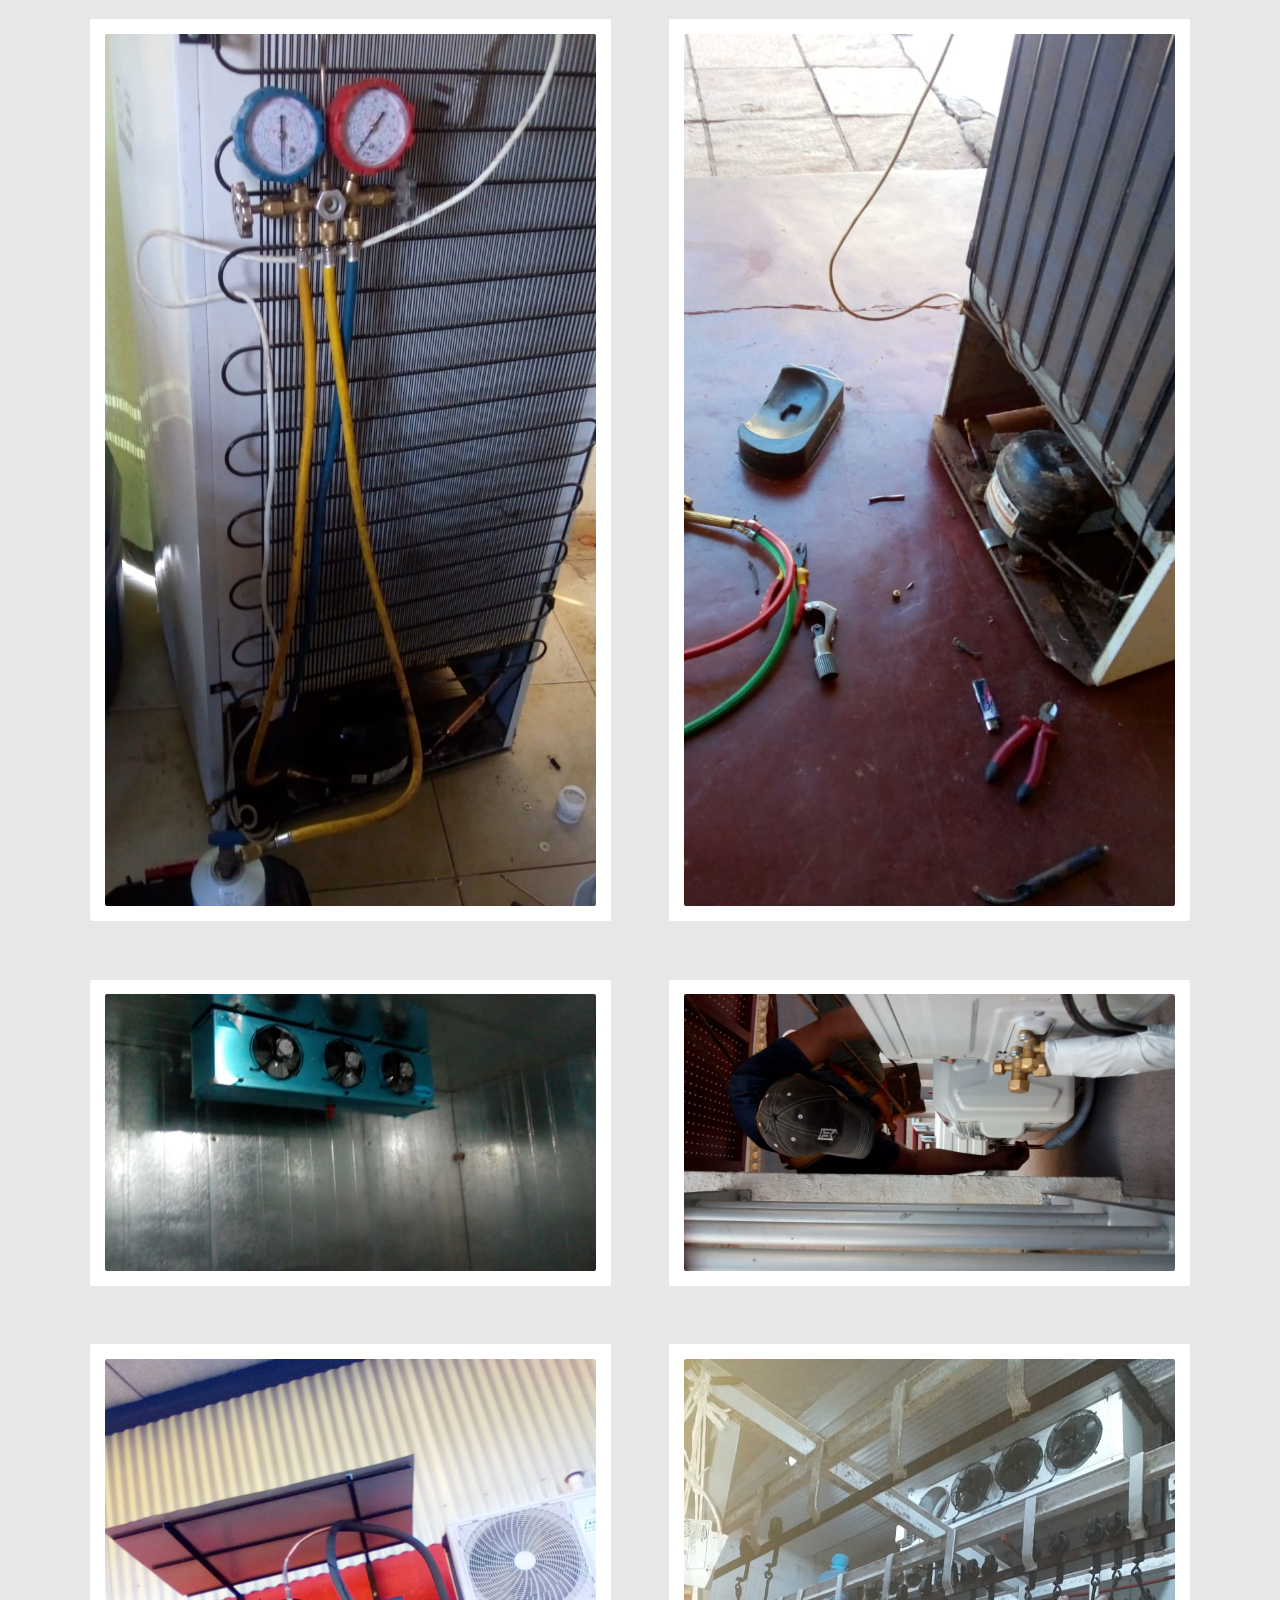
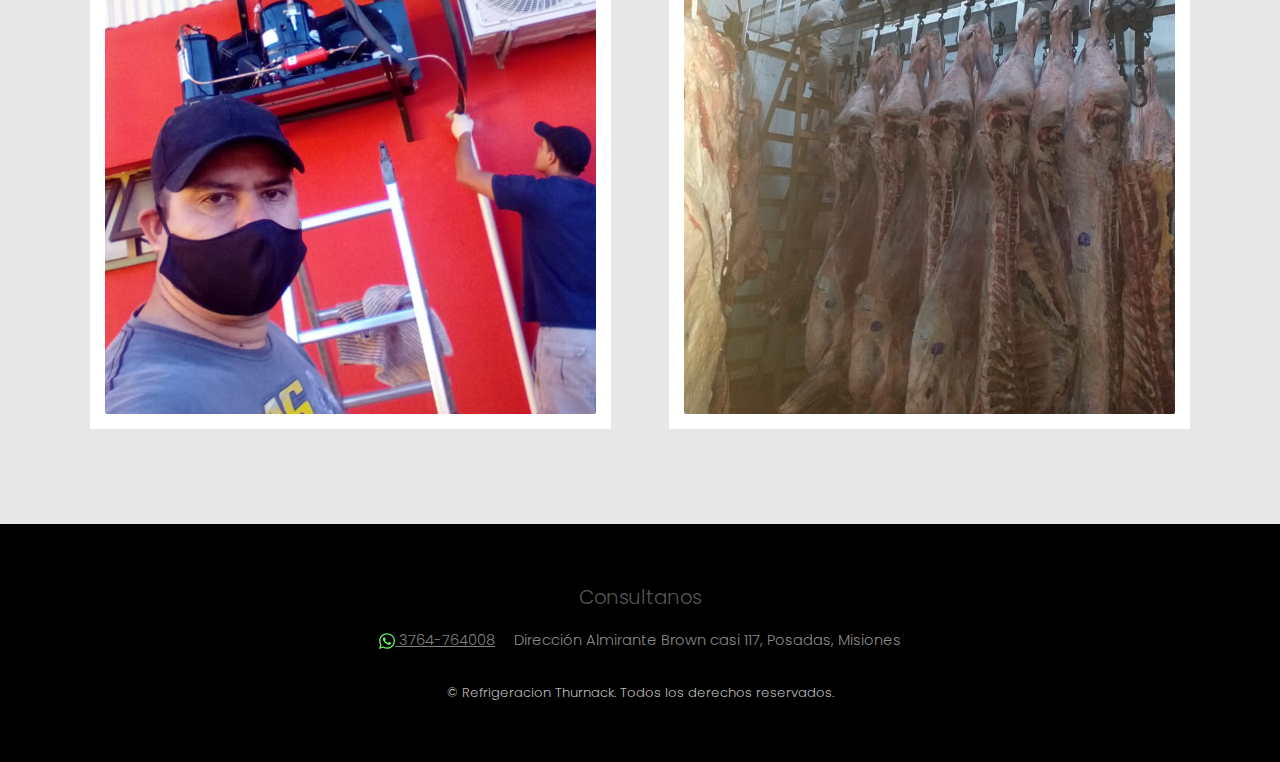
==== commit f33ede95: "Added links to other sections of home page" ====
--- a/index.html
+++ b/index.html
@@ -21,6 +21,14 @@
 						comerciales de refrigeracion en Posadas,
 						Misiones</h3>
 				</header>
+				<ul>
+					<a href="#three">
+						<li>Galeria</li>
+					</a>
+					<a href="#footer">
+						<li>Informacion de Contacto</li>
+					</a>
+				</ul>
 			</div>
 		</article>
 	</section>
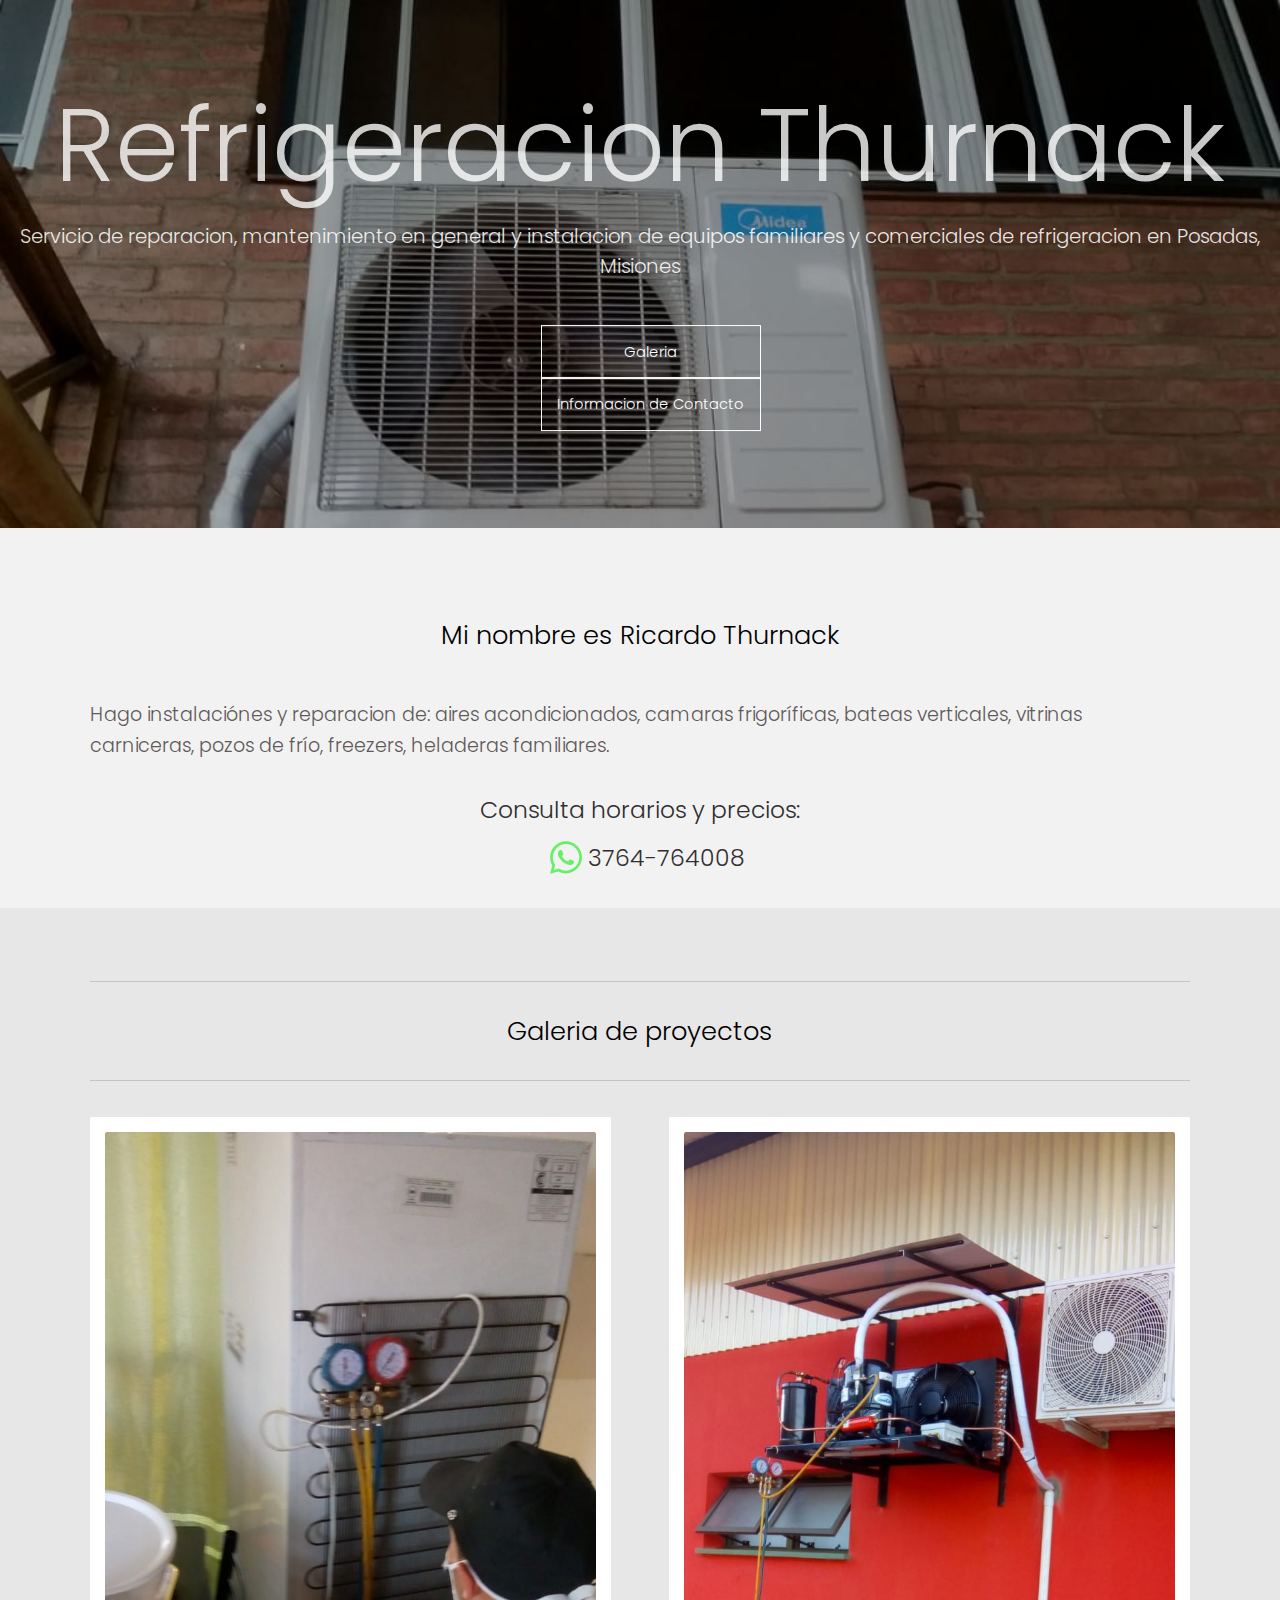
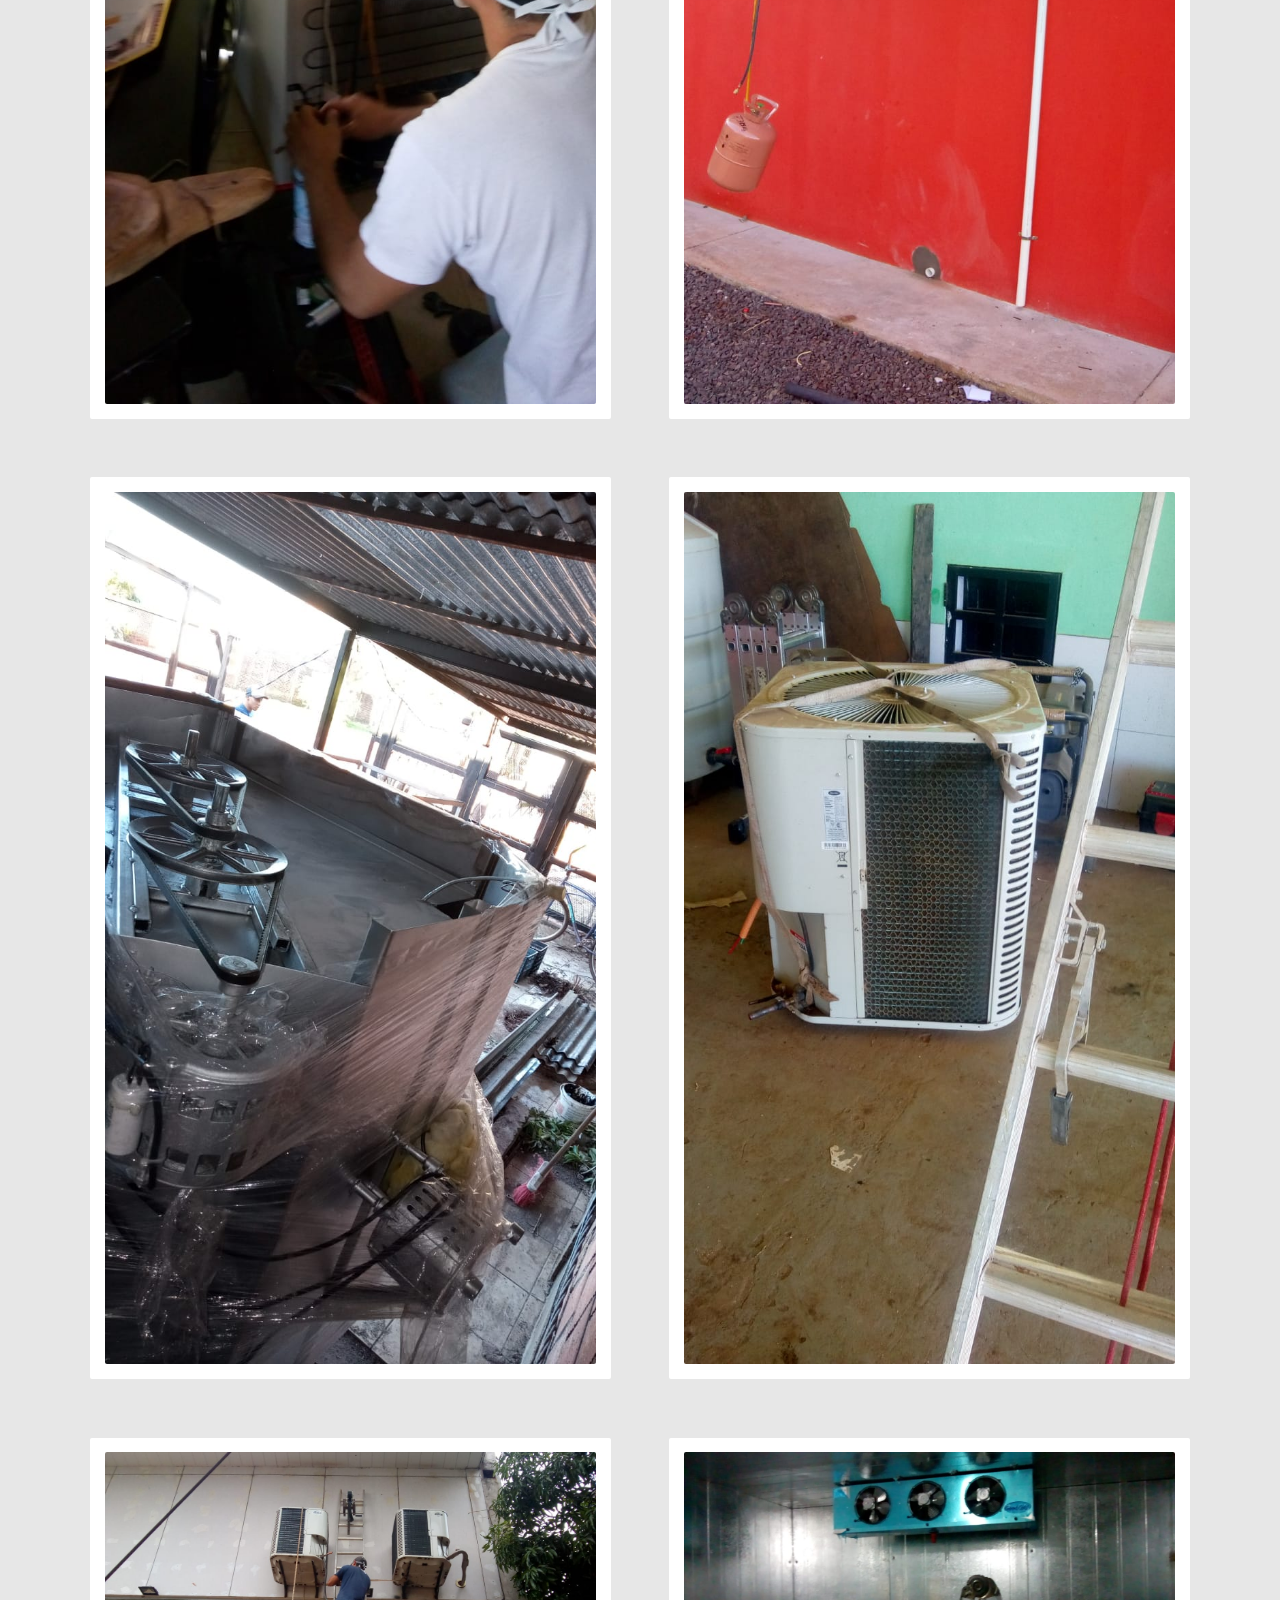
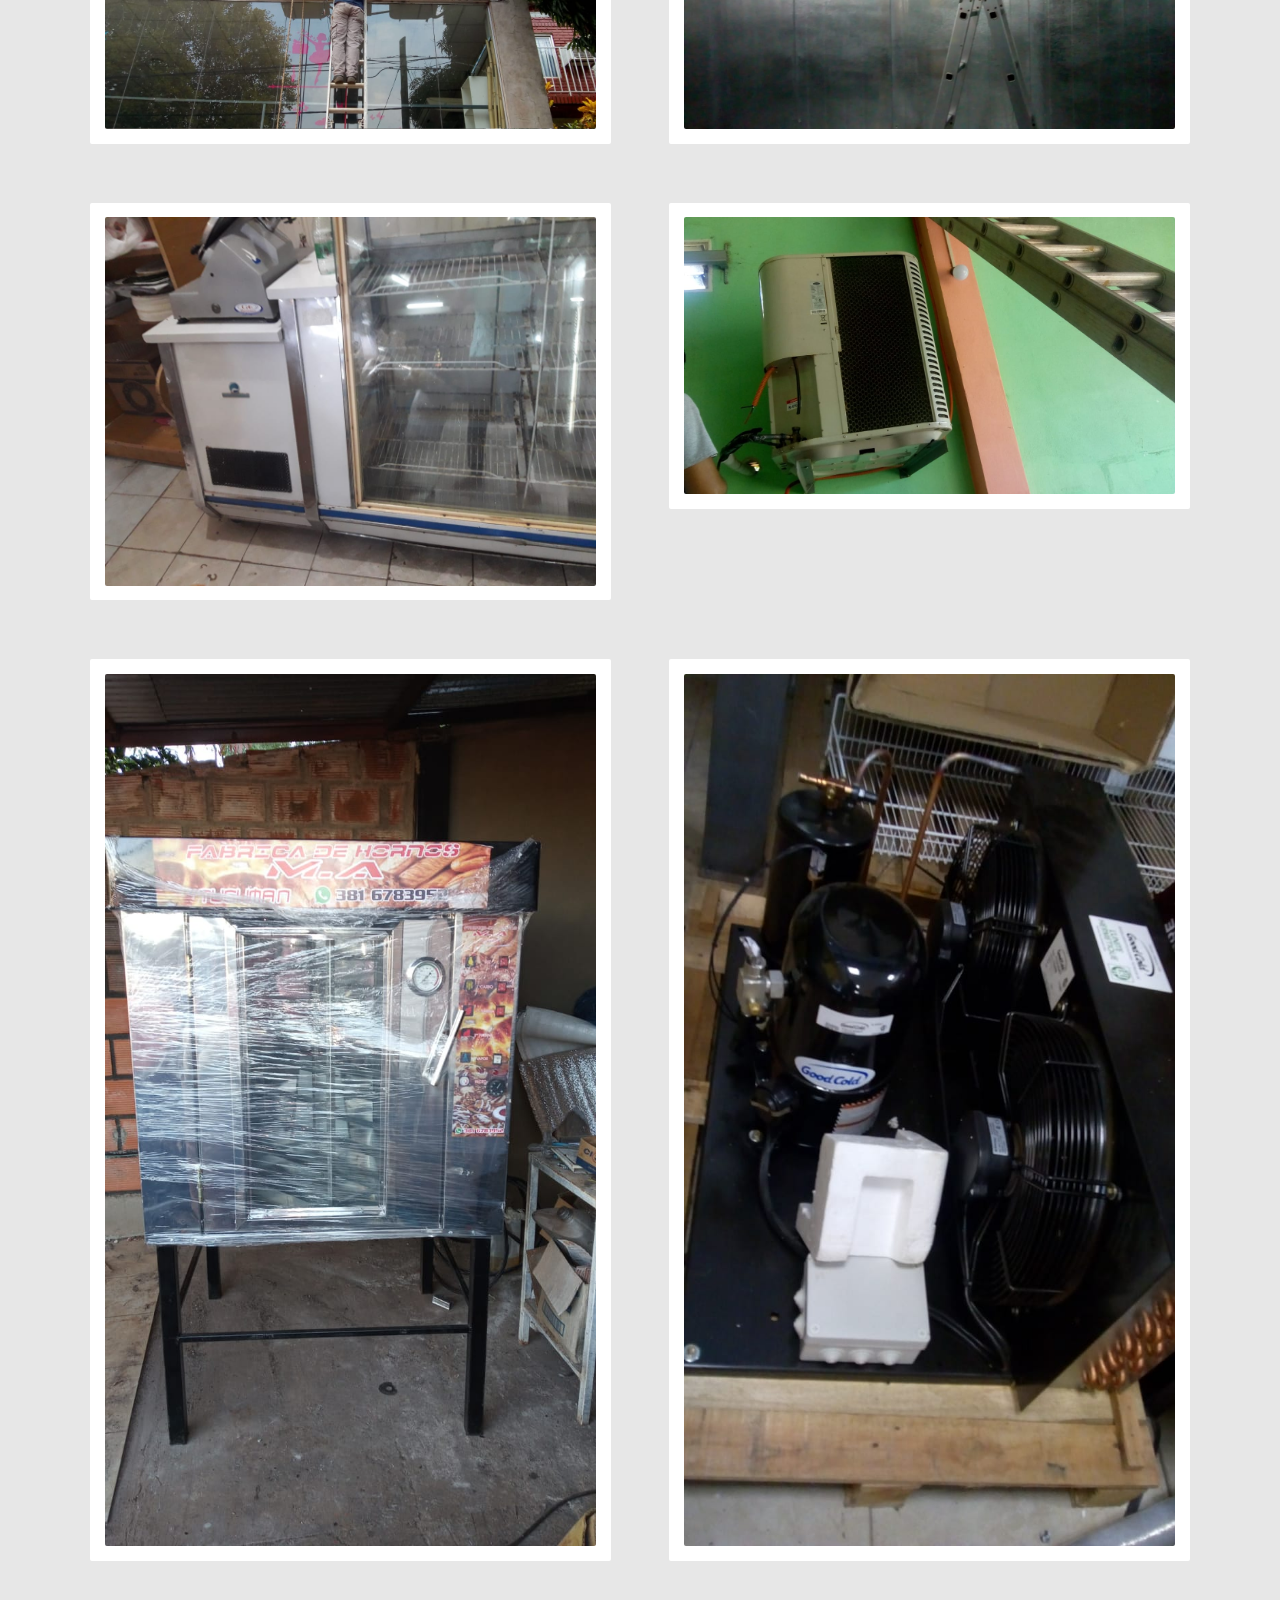
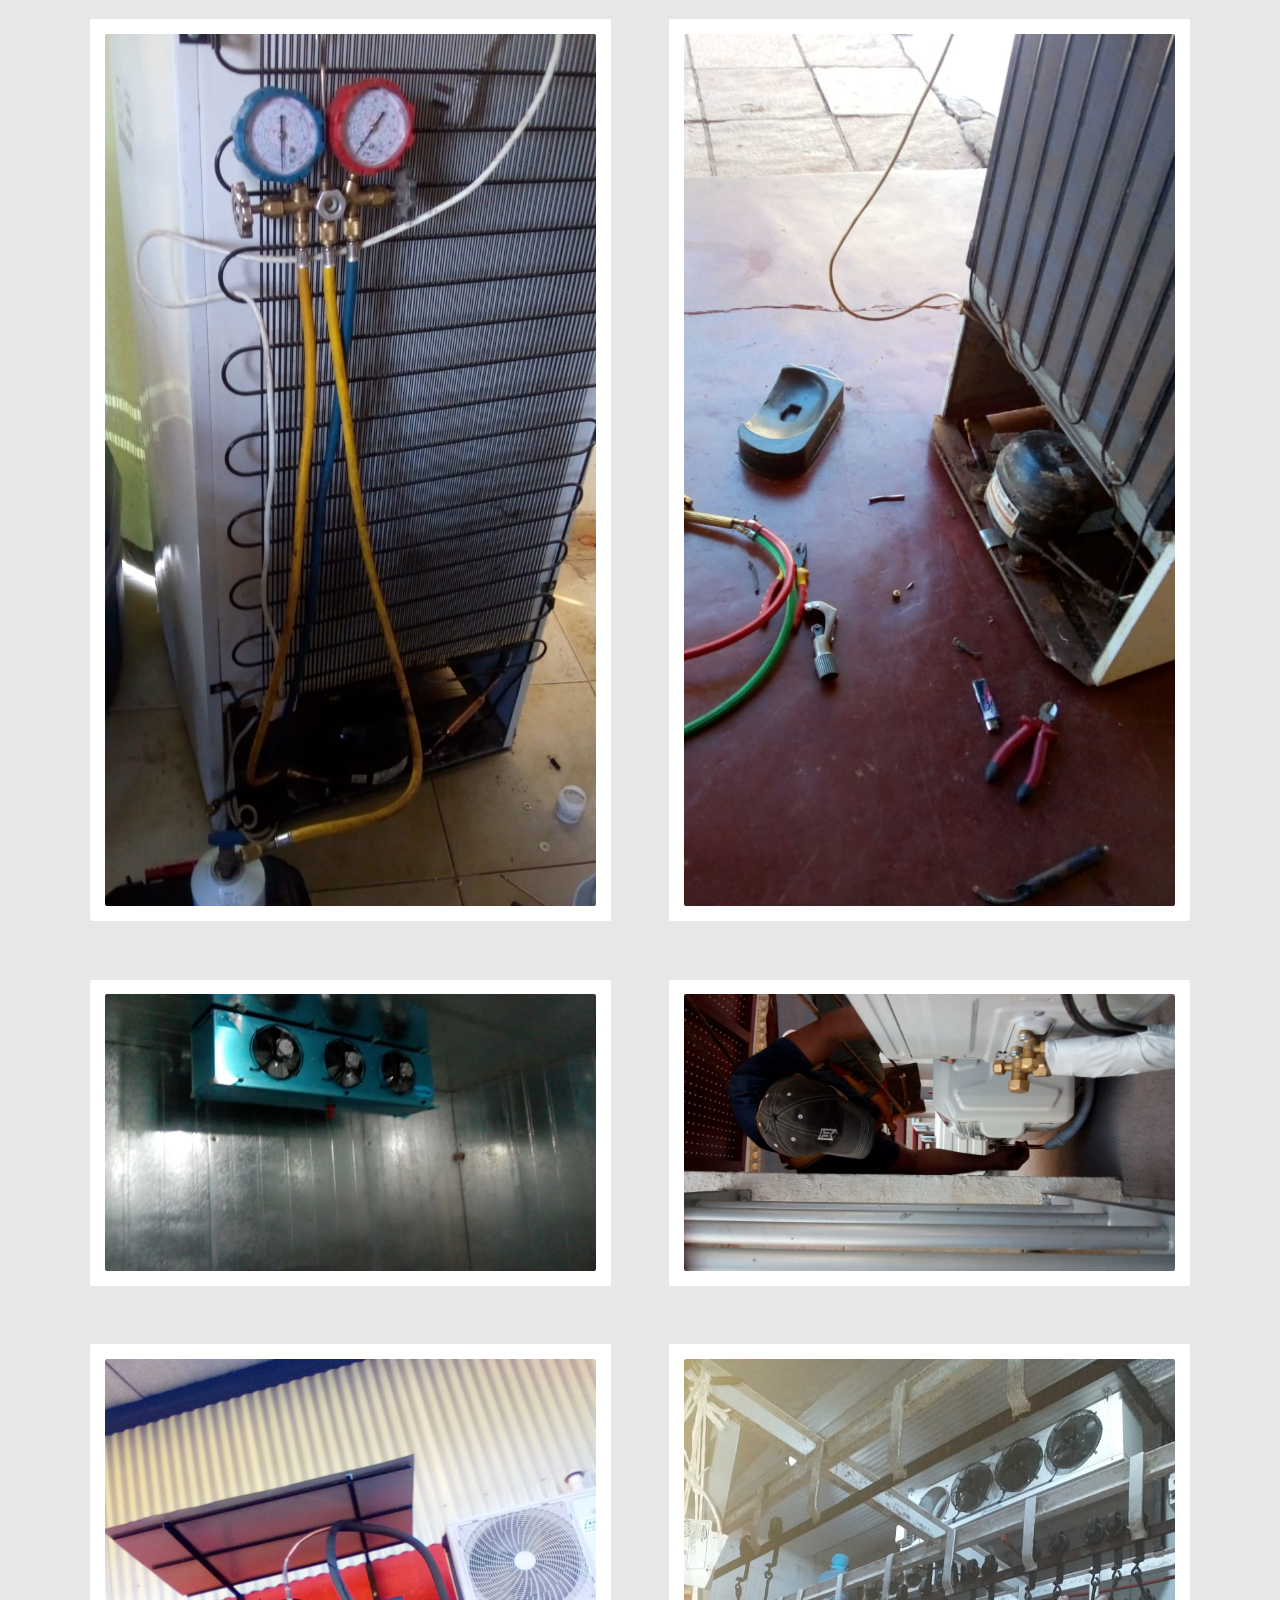
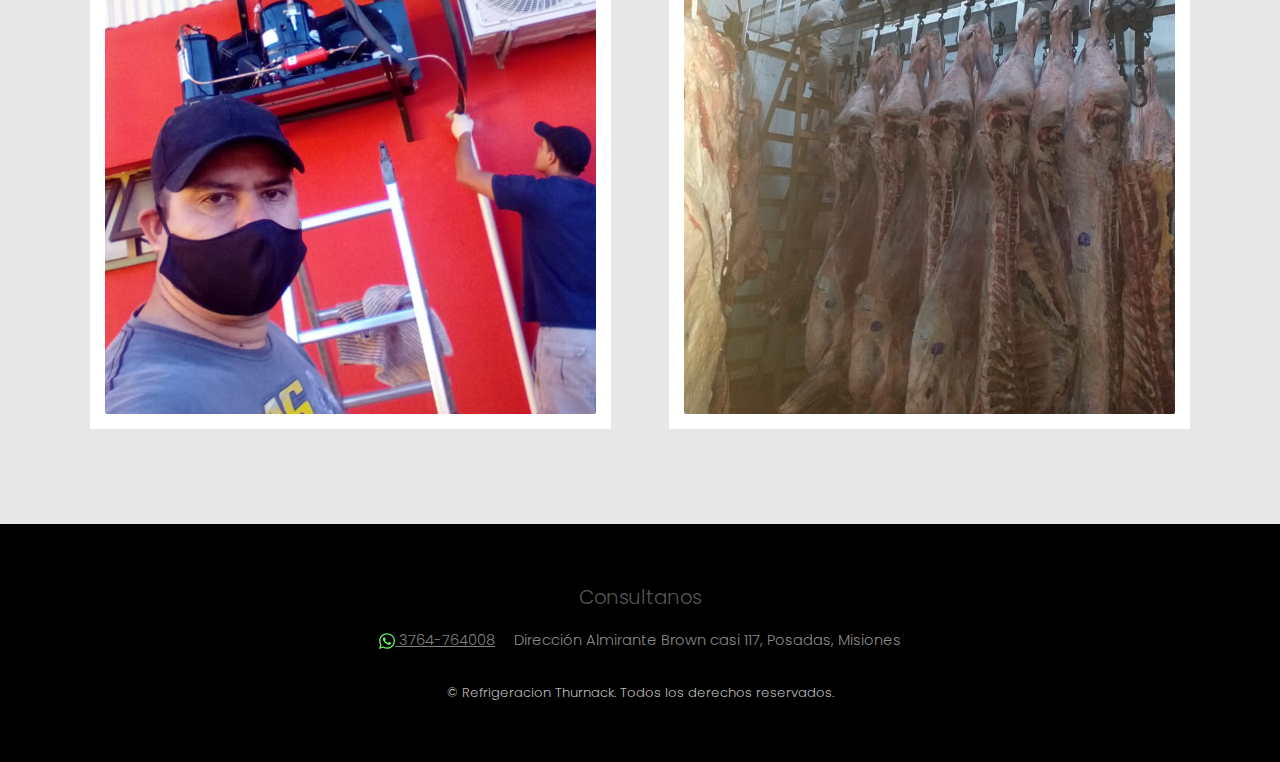
==== commit a09034b7: "Styled nav bar" ====
--- a/index.html
+++ b/index.html
@@ -21,14 +21,16 @@
 						comerciales de refrigeracion en Posadas,
 						Misiones</h3>
 				</header>
-				<ul>
-					<a href="#three">
-						<li>Galeria</li>
-					</a>
-					<a href="#footer">
-						<li>Informacion de Contacto</li>
-					</a>
-				</ul>
+				<nav class="nav-bar">
+					<ul>
+						<li>
+							<a href="#three">Galeria</a>
+						</li>
+						<li>
+							<a href="#footer">Informacion de Contacto</a>
+						</li>
+					</ul>
+				</nav>
 			</div>
 		</article>
 	</section>
--- a/assets/css/main.css
+++ b/assets/css/main.css
@@ -1098,6 +1098,24 @@
 .banner > article .inner > :last-child {
     margin-bottom: 0;
 }
+
+.banner > article .inner nav{
+    text-align: center;
+    margin-top: 3rem;
+}
+
+.banner > article .inner nav ul{
+    list-style: none;
+    
+}
+
+.banner > article .inner nav a{
+    border: solid 1px white;
+    width: 15rem;
+    padding: 0.9rem 0;
+    display: inline-block;
+}
+
 .banner > article h2 {
     font-size: 7rem;
     margin-bottom: 0;
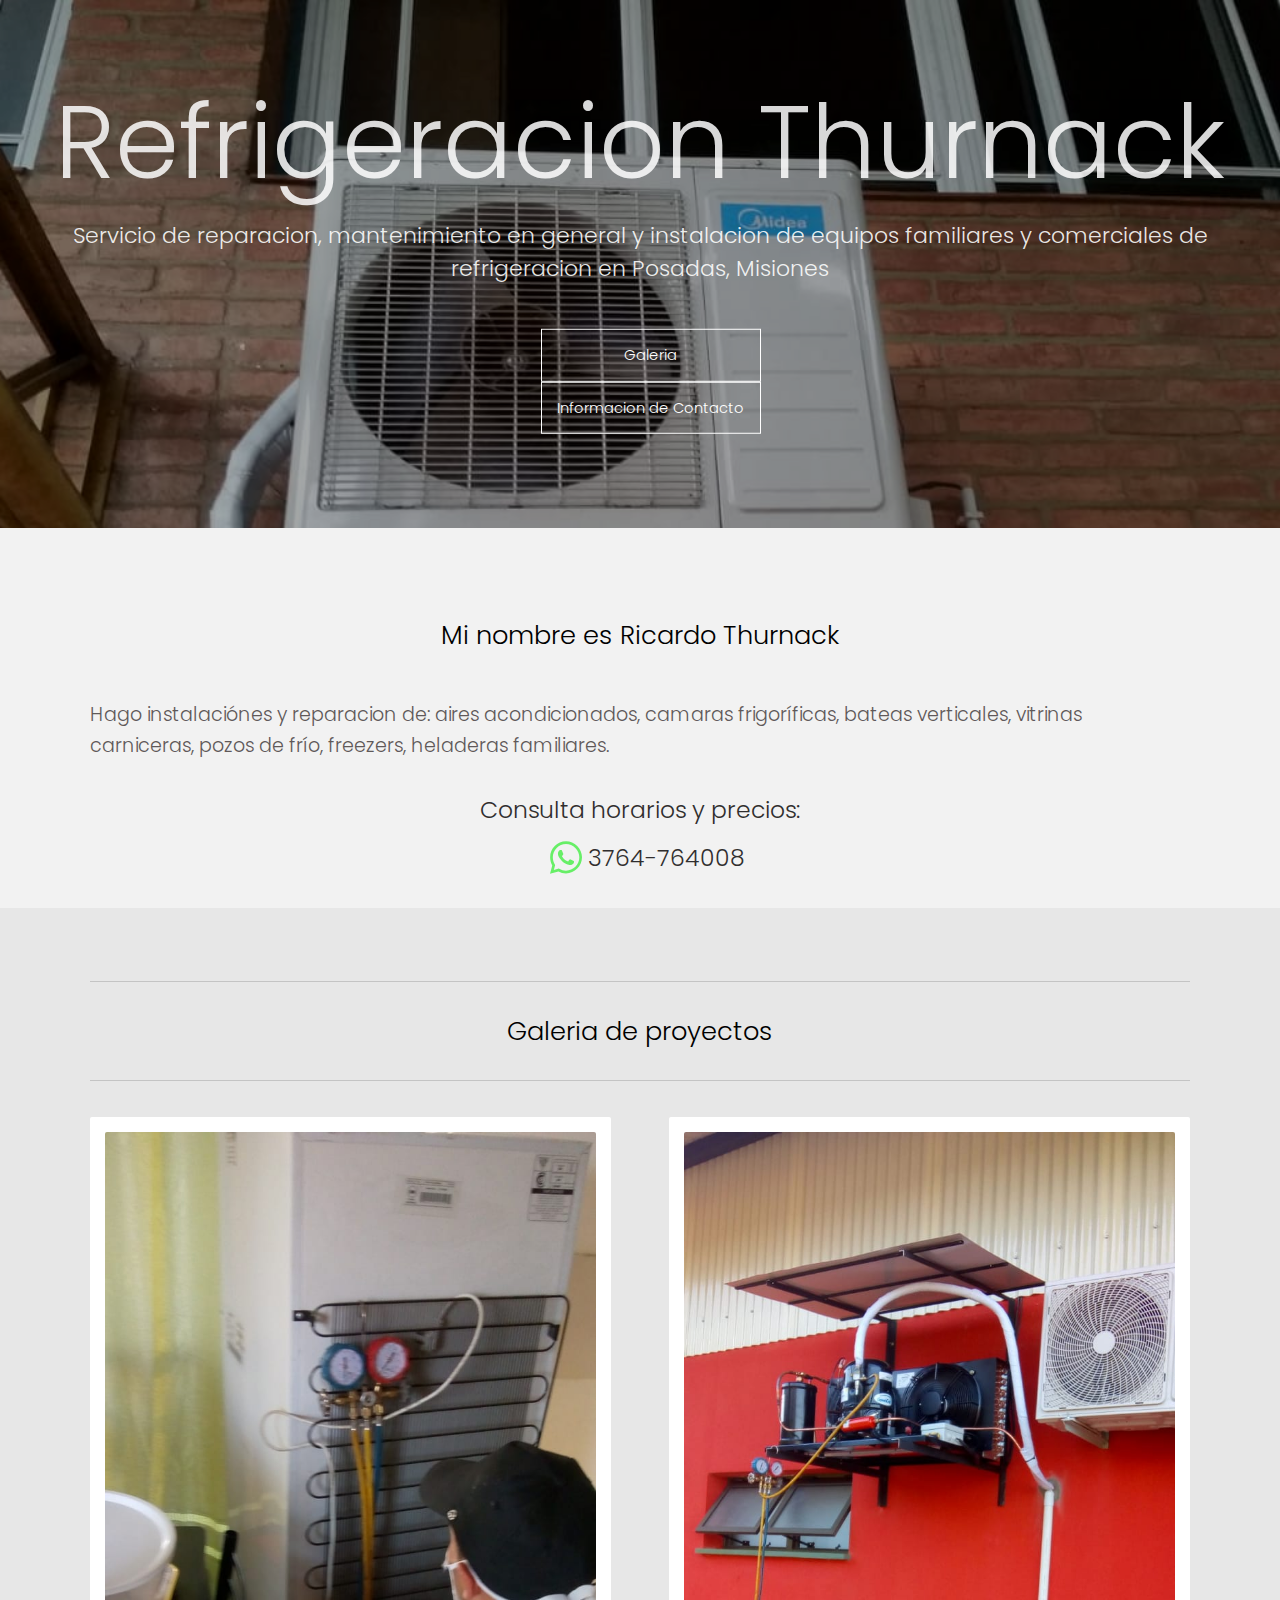
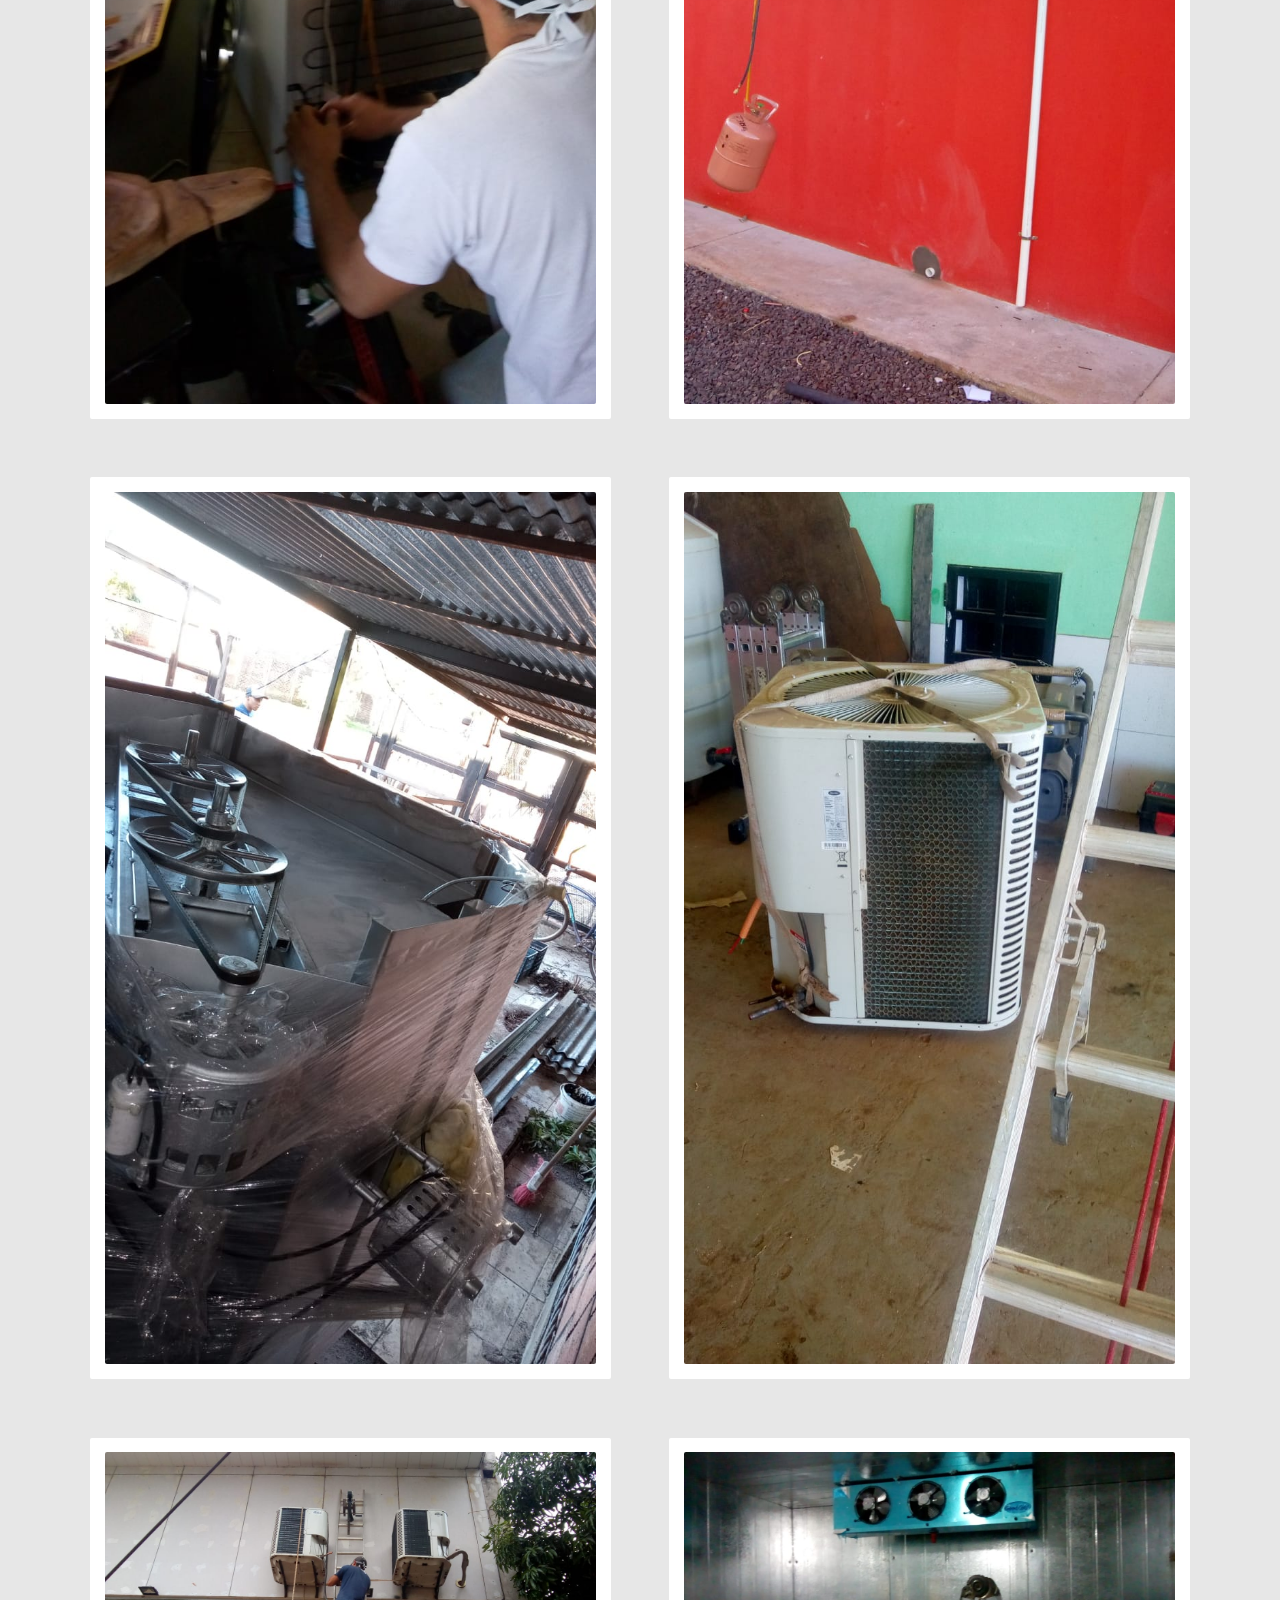
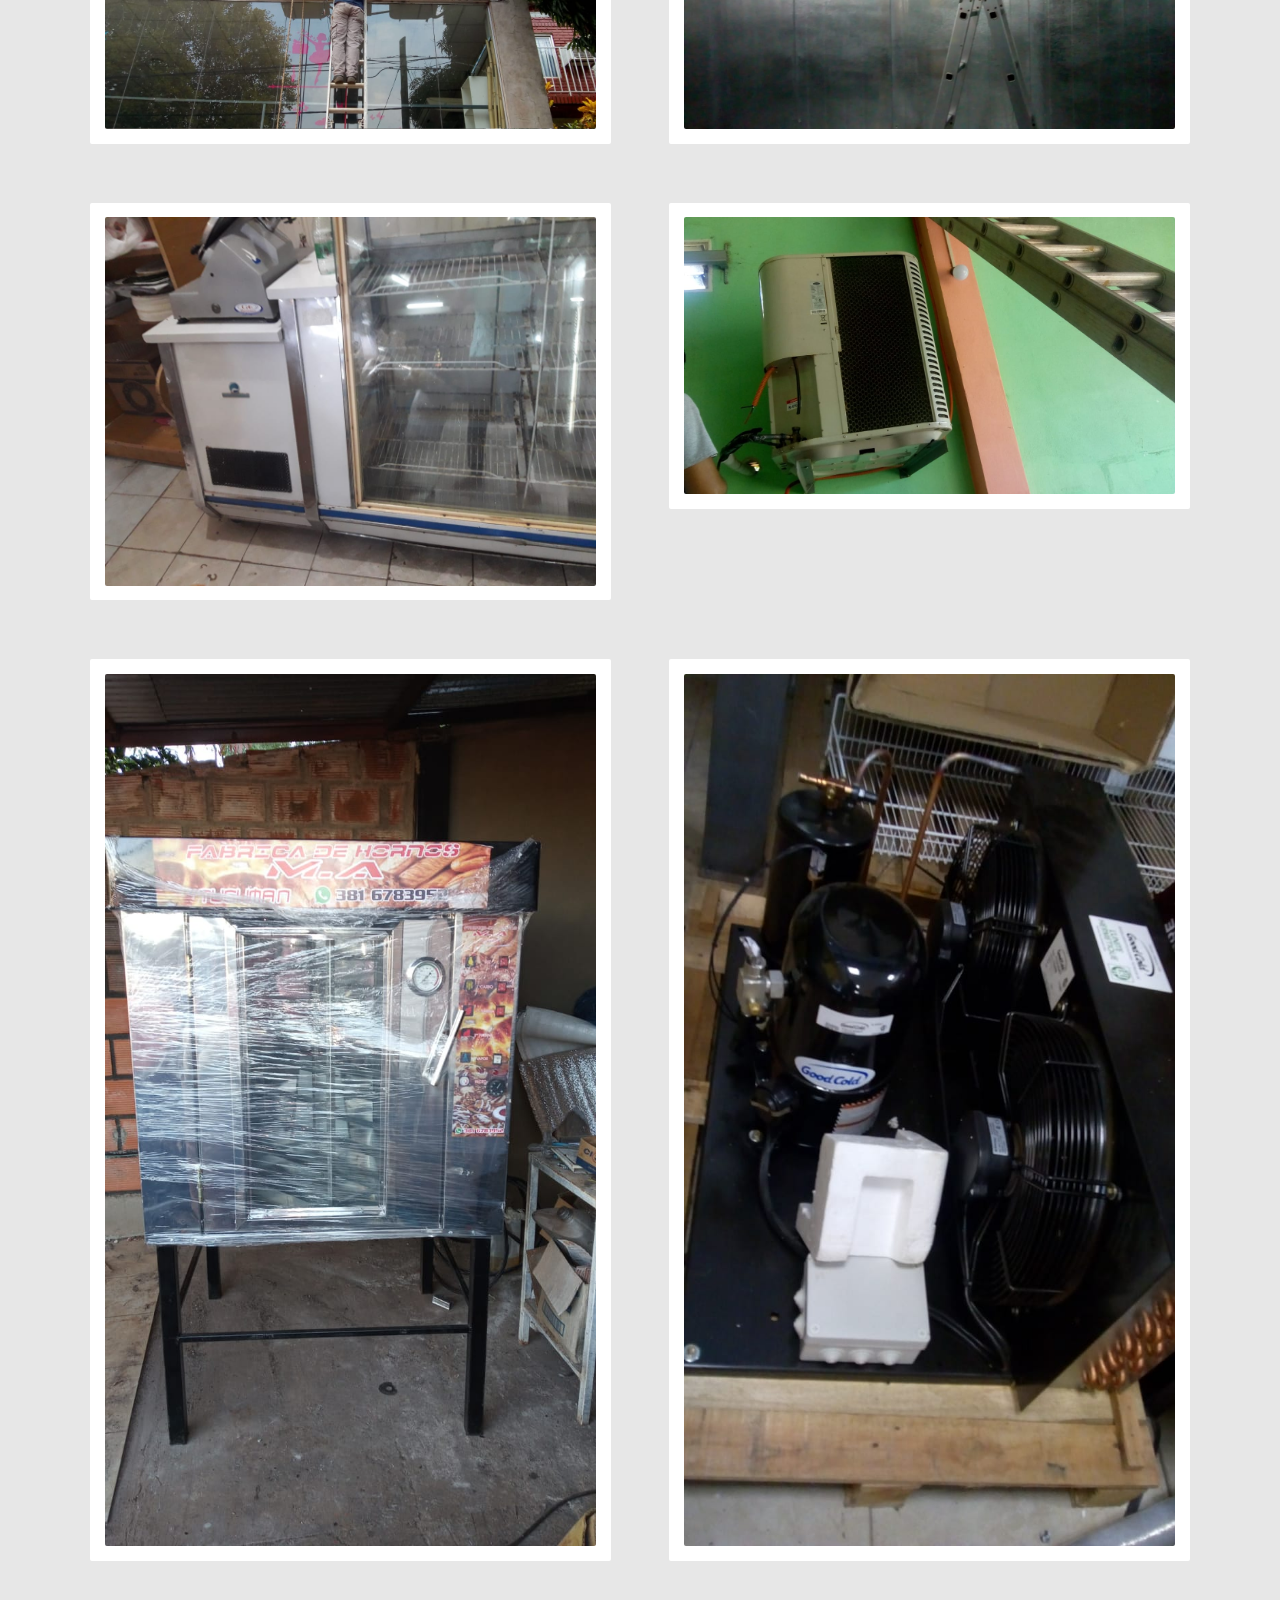
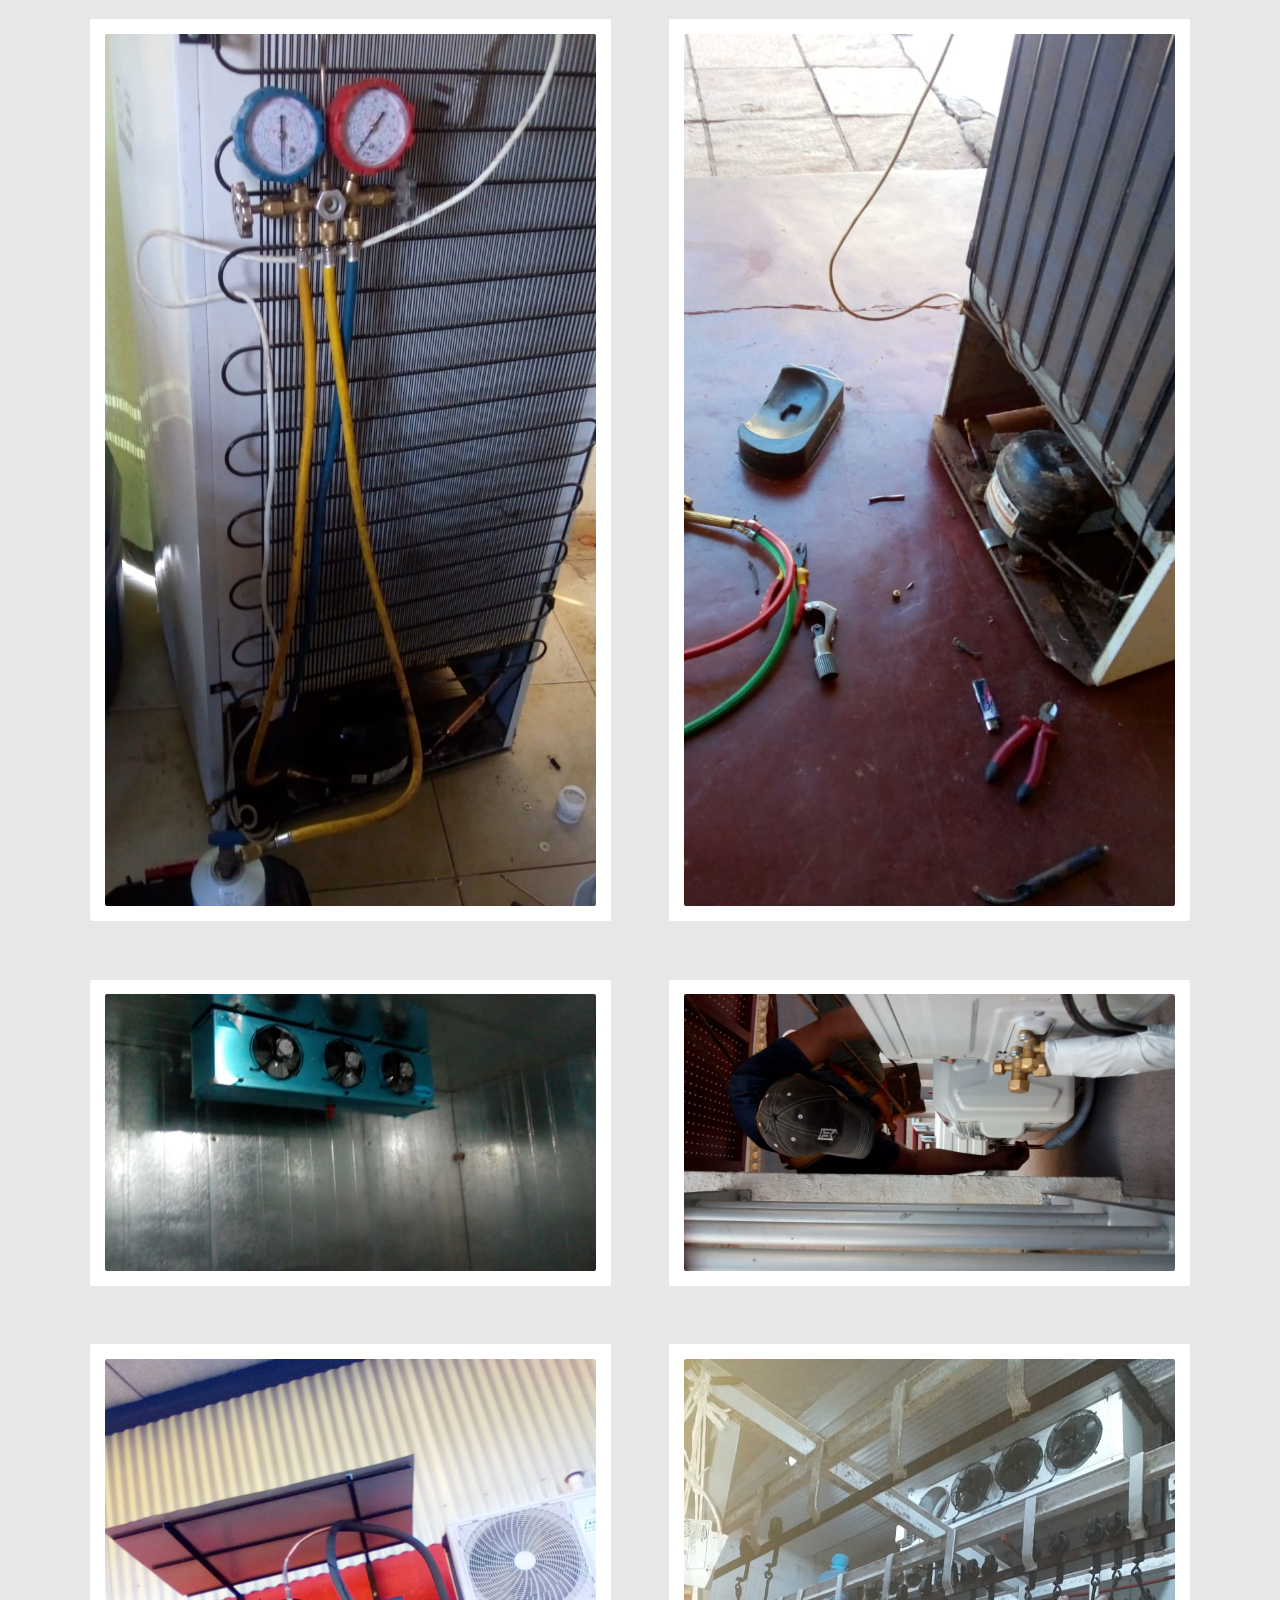
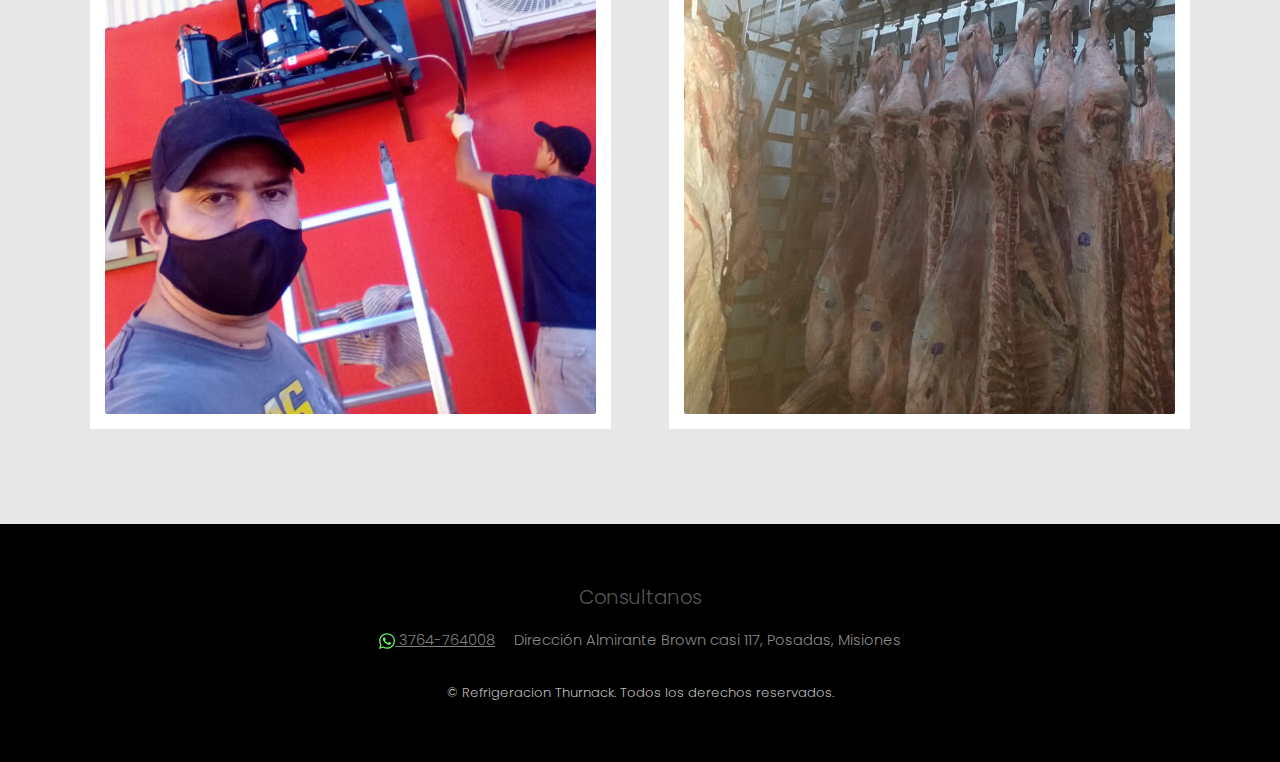
==== commit ec481050: "Changed banner h2 into an h1" ====
--- a/index.html
+++ b/index.html
@@ -16,10 +16,10 @@
 		<article>
 			<div class="inner">
 				<header>
-					<h2>Refrigeracion Thurnack</h2>
-					<h3>Servicio de reparacion, mantenimiento en general y instalacion de equipos familiares y
+					<h1>Refrigeracion Thurnack</h1>
+					<h2>Servicio de reparacion, mantenimiento en general y instalacion de equipos familiares y
 						comerciales de refrigeracion en Posadas,
-						Misiones</h3>
+						Misiones</h2>
 				</header>
 				<nav class="nav-bar">
 					<ul>
@@ -68,13 +68,13 @@
 
 				<div>
 					<div class="image fit">
-						<img src="images/gallery/2.jpeg" alt="">
+						<img src="images/gallery/2.jpeg" alt="Tecnico reparando un freezer">
 					</div>
 				</div>
 
 				<div>
 					<div class="image fit">
-						<img src="images/gallery/10.jpeg" alt="">
+						<img src="images/gallery/10.jpeg" alt="Aire acondicionado en mantenimiento">
 					</div>
 				</div>
 
@@ -86,19 +86,20 @@
 
 				<div>
 					<div class="image fit">
-						<img src="images/gallery/6.jpeg" alt="">
+						<img src="images/gallery/6.jpeg" alt="Aire acondicionado siendo reparado">
 					</div>
 				</div>
 
 				<div>
 					<div class="image fit">
-						<img src="images/gallery/3.jpeg" alt="">
+						<img src="images/gallery/3.jpeg"
+							alt="Tecnico usando una escalera para reparar un aire acondicionado">
 					</div>
 				</div>
 
 				<div>
 					<div class="image fit">
-						<img src="images/gallery/4.jpeg" alt="">
+						<img src="images/gallery/4.jpeg" alt="Foto de camara frigorifica">
 					</div>
 				</div>
 
@@ -110,7 +111,7 @@
 
 				<div>
 					<div class="image fit">
-						<img src="images/gallery/9.jpeg" alt="">
+						<img src="images/gallery/9.jpeg" alt="Foto de aire acondicionado siendo reparado">
 					</div>
 				</div>
 
@@ -122,43 +123,43 @@
 
 				<div>
 					<div class="image fit">
-						<img src="images/gallery/12.jpeg" alt="">
+						<img src="images/gallery/12.jpeg" alt="Aire acondicionado siendo reparado">
 					</div>
 				</div>
 
 				<div>
 					<div class="image fit">
-						<img src="images/gallery/13.jpeg" alt="">
+						<img src="images/gallery/13.jpeg" alt="Freezer siendo reparado">
 					</div>
 				</div>
 
 				<div>
 					<div class="image fit">
-						<img src="images/gallery/14.jpeg" alt="">
+						<img src="images/gallery/14.jpeg" alt="Freezer en mantenimiento">
 					</div>
 				</div>
 
 				<div>
 					<div class="image fit">
-						<img src="images/gallery/11.jpeg" alt="">
+						<img src="images/gallery/11.jpeg" alt="Camara frigorifica">
 					</div>
 				</div>
 
 				<div>
 					<div class="image fit">
-						<img src="images/gallery/16.jpeg" alt="">
+						<img src="images/gallery/16.jpeg" alt="Equipo de refrigeracion siendo trasladado">
 					</div>
 				</div>
 
 				<div>
 					<div class="image fit">
-						<img src="images/gallery/15.jpeg" alt="">
+						<img src="images/gallery/15.jpeg" alt="Dos tecnicos reparando un aire acondicionado">
 					</div>
 				</div>
 
 				<div>
 					<div class="image fit">
-						<img src="images/gallery/8.jpeg" alt="">
+						<img src="images/gallery/8.jpeg" alt="Camara frigorifica con carne adentro">
 					</div>
 				</div>
 
--- a/assets/css/main.css
+++ b/assets/css/main.css
@@ -1116,11 +1116,18 @@
     display: inline-block;
 }
 
-.banner > article h2 {
+.banner > article h1 {
     font-size: 7rem;
     margin-bottom: 0;
-    color: rgba(255, 255, 255, 0.788);
+    color: rgba(255, 255, 255, 0.849);
     font-weight: 300;
+}
+
+.banner > article h2{
+    color: rgba(255, 255, 255, 0.897);
+    font-size: 1.5rem;
+    line-height: 1.5;
+    margin: 0 0 1rem 0;
 }
 
 .banner > article h3{
